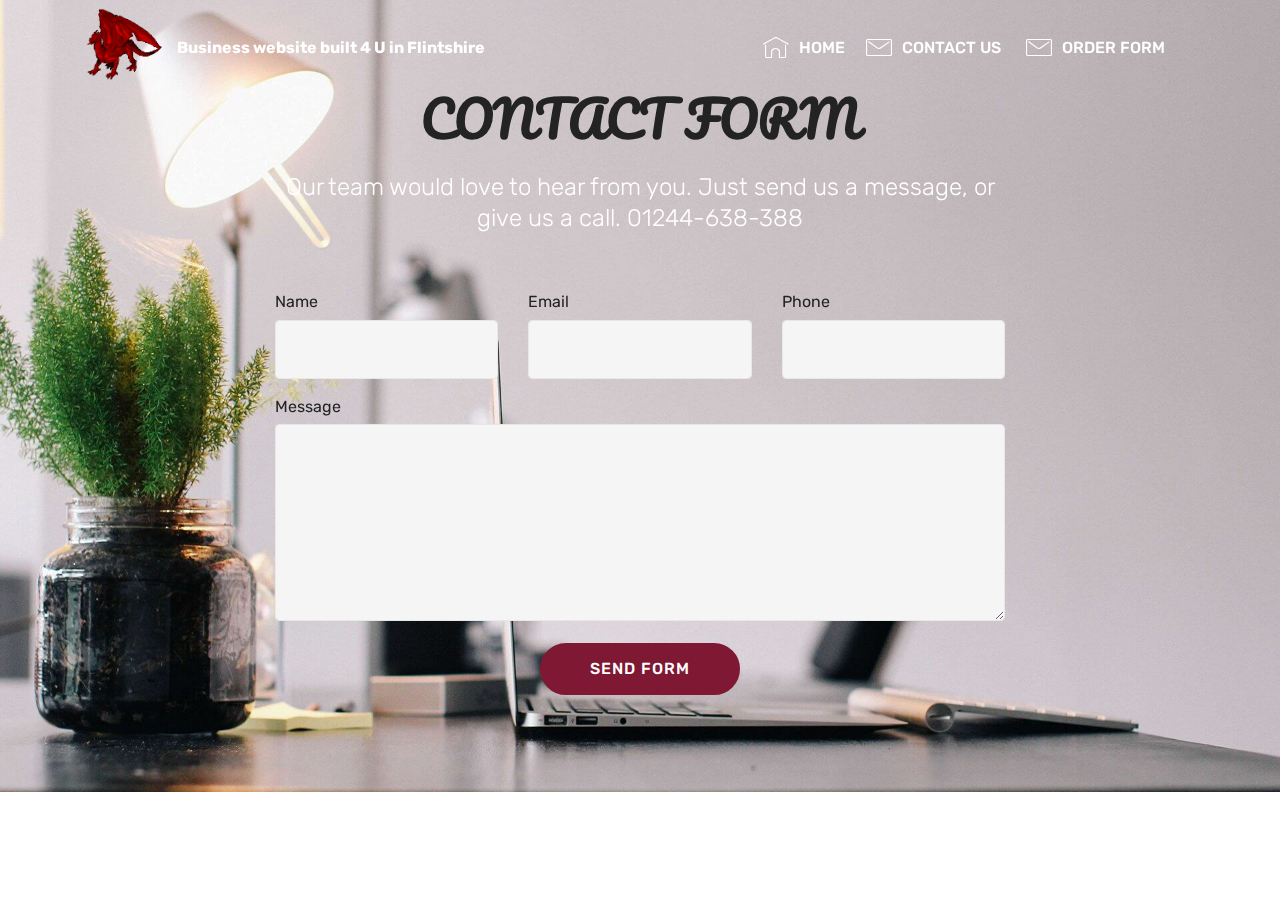
==== contact us.html @ 66f2d38a "create github pages" ====
<!DOCTYPE html>
<html >
<head>
  <!-- Site made with Mobirise Website Builder v4.6.6, https://mobirise.com -->
  <meta charset="UTF-8">
  <meta http-equiv="X-UA-Compatible" content="IE=edge">
  <meta name="generator" content="Mobirise v4.6.6, mobirise.com">
  <meta name="viewport" content="width=device-width, initial-scale=1, minimum-scale=1">
  <link rel="shortcut icon" href="assets/images/cid-4c3b7a514d474af0a6171daf333aed22fullstop.gif" type="image/x-icon">
  <meta name="description" content="CONTACT US">
  <title>CONTACT US</title>
  <link rel="stylesheet" href="assets/web/assets/mobirise-icons/mobirise-icons.css">
  <link rel="stylesheet" href="assets/tether/tether.min.css">
  <link rel="stylesheet" href="assets/soundcloud-plugin/style.css">
  <link rel="stylesheet" href="assets/bootstrap/css/bootstrap.min.css">
  <link rel="stylesheet" href="assets/bootstrap/css/bootstrap-grid.min.css">
  <link rel="stylesheet" href="assets/bootstrap/css/bootstrap-reboot.min.css">
  <link rel="stylesheet" href="assets/dropdown/css/style.css">
  <link rel="stylesheet" href="assets/animatecss/animate.min.css">
  <link rel="stylesheet" href="assets/theme/css/style.css">
  <link rel="stylesheet" href="assets/mobirise/css/mbr-additional.css" type="text/css">
  
  
  
</head>
<body>

<!-- Google Analytics -->
<!-- Go to www.addthis.com/dashboard to customize your tools --> <script type="text/javascript" src="//s7.addthis.com/js/300/addthis_widget.js#pubid=ra-53bc340716d58937"></script></script><script type="text/javascript">function add_chatinline(){var hccid=37501332;var nt=document.createElement("script");nt.async=true;nt.src="https://mylivechat.com/chatinline.aspx?hccid="+hccid;var ct=document.getElementsByTagName("script")[0];ct.parentNode.insertBefore(nt,ct);}
add_chatinline(); </script>
<!--Add the following script at the bottom of the web page (before </body></html>)-->
<script type="text/javascript">function add_chatwidget(){var hccid=37501332;var nt=document.createElement("script");nt.async=true;nt.src="https://www.mylivechat.com/chatwidget.aspx?hccid="+hccid;var ct=document.getElementsByTagName("script")[0];ct.parentNode.insertBefore(nt,ct);}
add_chatwidget();</script>
<!-- /Google Analytics -->


  <section class="menu cid-qJrD4aPLmv" once="menu" id="menu1-9">

    

    <nav class="navbar navbar-expand beta-menu navbar-dropdown align-items-center navbar-fixed-top navbar-toggleable-sm bg-color transparent">
        <button class="navbar-toggler navbar-toggler-right" type="button" data-toggle="collapse" data-target="#navbarSupportedContent" aria-controls="navbarSupportedContent" aria-expanded="false" aria-label="Toggle navigation">
            <div class="hamburger">
                <span></span>
                <span></span>
                <span></span>
                <span></span>
            </div>
        </button>
        <div class="menu-logo">
            <div class="navbar-brand">
                <span class="navbar-logo">
                    
                         <img src="assets/images/cid-4c3b7a514d474af0a6171daf333aed22fullstop.gif" alt="Mobirise" title="" style="height: 5rem;">
                    
                </span>
                <span class="navbar-caption-wrap"><a class="navbar-caption text-white display-4" href="https://arthur365.github.io/businesswebsites/">Business website built 4 U in Flintshire</a></span>
            </div>
        </div>
        <div class="collapse navbar-collapse" id="navbarSupportedContent">
            <ul class="navbar-nav nav-dropdown nav-right" data-app-modern-menu="true"><li class="nav-item">
                    <a class="nav-link link text-white display-4" href="https://arthur365.github.io/websitesbuilt4u/">
                        <span class="mbri-home mbr-iconfont mbr-iconfont-btn"></span>HOME</a>
                </li>
                <li class="nav-item">
                    <a class="nav-link link text-white display-4" href="https://arthur365.github.io/websitesbuilt4u/contact%20us.html"><span class="mbri-letter mbr-iconfont mbr-iconfont-btn"></span>
                        CONTACT US&nbsp;</a>
                </li><li class="nav-item"><a class="nav-link link text-white display-4" href="https://www.cognitoforms.com/SmallBusinessWebsite1/OrderNow" target="_blank"><span class="mbri-letter mbr-iconfont mbr-iconfont-btn"></span>ORDER FORM&nbsp;</a></li><li class="nav-item"><a class="nav-link link text-white display-4" href="https://arthur365.github.io/businesswebsites/page2.html"></a></li></ul>
            
        </div>
    </nav>
</section>

<section class="engine"><a href="https://mobirise.ws/i">how to build own website</a></section><section class="mbr-section form1 cid-qJrXUbL9s4 mbr-parallax-background" id="form1-a">

    

    
    <div class="container">
        <div class="row justify-content-center">
            <div class="title col-12 col-lg-8">
                <h2 class="mbr-section-title align-center pb-3 mbr-fonts-style display-2"><strong>
                    CONTACT FORM
                </strong></h2>
                <h3 class="mbr-section-subtitle align-center mbr-light pb-3 mbr-fonts-style display-5">Our team would love to hear from you. Just send us a message, or give us a call. 01244-638-388</h3>
            </div>
        </div>
    </div>
    <div class="container">
        <div class="row justify-content-center">
            <div class="media-container-column col-lg-8" data-form-type="formoid">
                    <div data-form-alert="" hidden="">from business websites built 4U Thanks for filling out the form!</div>
            
                    <form class="mbr-form" action="https://mobirise.com/" method="post" data-form-title="Mobirise Form"><input type="hidden" name="email" data-form-email="true" value="xfX+NUzS8JnGOlDuhs7Q0Ry7ZiGmjtQhPzU4ClOyc7hHEP9xWJaz60ZyrUfQoP72Lg7JFNa2Irg9vmxNIgoKna5TWRTg1fsIvH+w3iEYXHCeKpy3GlL/BPgMj7/3TWzm" data-form-field="Email">
                        <div class="row row-sm-offset">
                            <div class="col-md-4 multi-horizontal" data-for="name">
                                <div class="form-group">
                                    <label class="form-control-label mbr-fonts-style display-7" for="name-form1-a">Name</label>
                                    <input type="text" class="form-control" name="name" data-form-field="Name" required="" id="name-form1-a">
                                </div>
                            </div>
                            <div class="col-md-4 multi-horizontal" data-for="email">
                                <div class="form-group">
                                    <label class="form-control-label mbr-fonts-style display-7" for="email-form1-a">Email</label>
                                    <input type="email" class="form-control" name="email" data-form-field="Email" required="" id="email-form1-a">
                                </div>
                            </div>
                            <div class="col-md-4 multi-horizontal" data-for="phone">
                                <div class="form-group">
                                    <label class="form-control-label mbr-fonts-style display-7" for="phone-form1-a">Phone</label>
                                    <input type="tel" class="form-control" name="phone" data-form-field="Phone" id="phone-form1-a">
                                </div>
                            </div>
                        </div>
                        <div class="form-group" data-for="message">
                            <label class="form-control-label mbr-fonts-style display-7" for="message-form1-a">Message</label>
                            <textarea type="text" class="form-control" name="message" rows="7" data-form-field="Message" id="message-form1-a"></textarea>
                        </div>
            
                        <span class="input-group-btn">
                            <button href="" type="submit" class="btn btn-primary btn-form display-4">SEND FORM</button>
                        </span>
                    </form>
            </div>
        </div>
    </div>
</section>


  <script src="assets/web/assets/jquery/jquery.min.js"></script>
  <script src="assets/popper/popper.min.js"></script>
  <script src="assets/tether/tether.min.js"></script>
  <script src="assets/bootstrap/js/bootstrap.min.js"></script>
  <script src="assets/dropdown/js/script.min.js"></script>
  <script src="assets/parallax/jarallax.min.js"></script>
  <script src="assets/smoothscroll/smooth-scroll.js"></script>
  <script src="assets/viewportchecker/jquery.viewportchecker.js"></script>
  <script src="assets/touchswipe/jquery.touch-swipe.min.js"></script>
  <script src="assets/theme/js/script.js"></script>
  <script src="assets/formoid/formoid.min.js"></script>
  
  
 <div id="scrollToTop" class="scrollToTop mbr-arrow-up"><a style="text-align: center;"><i></i></a></div>
    <input name="animation" type="hidden">
  </body>
</html>
---- assets/web/assets/mobirise-icons/mobirise-icons.css ----
@font-face {
  font-family: 'MobiriseIcons';
  src:  url('mobirise-icons.eot?spat4u');
  src:  url('mobirise-icons.eot?spat4u#iefix') format('embedded-opentype'),
    url('mobirise-icons.ttf?spat4u') format('truetype'),
    url('mobirise-icons.woff?spat4u') format('woff'),
    url('mobirise-icons.svg?spat4u#MobiriseIcons') format('svg');
  font-weight: normal;
  font-style: normal;
}

[class^="mbri-"], [class*=" mbri-"] {
  /* use !important to prevent issues with browser extensions that change fonts */
  font-family: MobiriseIcons !important;
  speak: none;
  font-style: normal;
  font-weight: normal;
  font-variant: normal;
  text-transform: none;
  line-height: 1;

  /* Better Font Rendering =========== */
  -webkit-font-smoothing: antialiased;
  -moz-osx-font-smoothing: grayscale;
}

.mbri-add-submenu:before {
  content: "\e900";
}
.mbri-alert:before {
  content: "\e901";
}
.mbri-align-center:before {
  content: "\e902";
}
.mbri-align-justify:before {
  content: "\e903";
}
.mbri-align-left:before {
  content: "\e904";
}
.mbri-align-right:before {
  content: "\e905";
}
.mbri-android:before {
  content: "\e906";
}
.mbri-apple:before {
  content: "\e907";
}
.mbri-arrow-down:before {
  content: "\e908";
}
.mbri-arrow-next:before {
  content: "\e909";
}
.mbri-arrow-prev:before {
  content: "\e90a";
}
.mbri-arrow-up:before {
  content: "\e90b";
}
.mbri-bold:before {
  content: "\e90c";
}
.mbri-bookmark:before {
  content: "\e90d";
}
.mbri-bootstrap:before {
  content: "\e90e";
}
.mbri-briefcase:before {
  content: "\e90f";
}
.mbri-browse:before {
  content: "\e910";
}
.mbri-bulleted-list:before {
  content: "\e911";
}
.mbri-calendar:before {
  content: "\e912";
}
.mbri-camera:before {
  content: "\e913";
}
.mbri-cart-add:before {
  content: "\e914";
}
.mbri-cart-full:before {
  content: "\e915";
}
.mbri-cash:before {
  content: "\e916";
}
.mbri-change-style:before {
  content: "\e917";
}
.mbri-chat:before {
  content: "\e918";
}
.mbri-clock:before {
  content: "\e919";
}
.mbri-close:before {
  content: "\e91a";
}
.mbri-cloud:before {
  content: "\e91b";
}
.mbri-code:before {
  content: "\e91c";
}
.mbri-contact-form:before {
  content: "\e91d";
}
.mbri-credit-card:before {
  content: "\e91e";
}
.mbri-cursor-click:before {
  content: "\e91f";
}
.mbri-cust-feedback:before {
  content: "\e920";
}
.mbri-database:before {
  content: "\e921";
}
.mbri-delivery:before {
  content: "\e922";
}
.mbri-desktop:before {
  content: "\e923";
}
.mbri-devices:before {
  content: "\e924";
}
.mbri-down:before {
  content: "\e925";
}
.mbri-download:before {
  content: "\e989";
}
.mbri-drag-n-drop:before {
  content: "\e927";
}
.mbri-drag-n-drop2:before {
  content: "\e928";
}
.mbri-edit:before {
  content: "\e929";
}
.mbri-edit2:before {
  content: "\e92a";
}
.mbri-error:before {
  content: "\e92b";
}
.mbri-extension:before {
  content: "\e92c";
}
.mbri-features:before {
  content: "\e92d";
}
.mbri-file:before {
  content: "\e92e";
}
.mbri-flag:before {
  content: "\e92f";
}
.mbri-folder:before {
  content: "\e930";
}
.mbri-gift:before {
  content: "\e931";
}
.mbri-github:before {
  content: "\e932";
}
.mbri-globe:before {
  content: "\e933";
}
.mbri-globe-2:before {
  content: "\e934";
}
.mbri-growing-chart:before {
  content: "\e935";
}
.mbri-hearth:before {
  content: "\e936";
}
.mbri-help:before {
  content: "\e937";
}
.mbri-home:before {
  content: "\e938";
}
.mbri-hot-cup:before {
  content: "\e939";
}
.mbri-idea:before {
  content: "\e93a";
}
.mbri-image-gallery:before {
  content: "\e93b";
}
.mbri-image-slider:before {
  content: "\e93c";
}
.mbri-info:before {
  content: "\e93d";
}
.mbri-italic:before {
  content: "\e93e";
}
.mbri-key:before {
  content: "\e93f";
}
.mbri-laptop:before {
  content: "\e940";
}
.mbri-layers:before {
  content: "\e941";
}
.mbri-left-right:before {
  content: "\e942";
}
.mbri-left:before {
  content: "\e943";
}
.mbri-letter:before {
  content: "\e944";
}
.mbri-like:before {
  content: "\e945";
}
.mbri-link:before {
  content: "\e946";
}
.mbri-lock:before {
  content: "\e947";
}
.mbri-login:before {
  content: "\e948";
}
.mbri-logout:before {
  content: "\e949";
}
.mbri-magic-stick:before {
  content: "\e94a";
}
.mbri-map-pin:before {
  content: "\e94b";
}
.mbri-menu:before {
  content: "\e94c";
}
.mbri-mobile:before {
  content: "\e94d";
}
.mbri-mobile2:before {
  content: "\e94e";
}
.mbri-mobirise:before {
  content: "\e94f";
}
.mbri-more-horizontal:before {
  content: "\e950";
}
.mbri-more-vertical:before {
  content: "\e951";
}
.mbri-music:before {
  content: "\e952";
}
.mbri-new-file:before {
  content: "\e953";
}
.mbri-numbered-list:before {
  content: "\e954";
}
.mbri-opened-folder:before {
  content: "\e955";
}
.mbri-pages:before {
  content: "\e956";
}
.mbri-paper-plane:before {
  content: "\e957";
}
.mbri-paperclip:before {
  content: "\e958";
}
.mbri-photo:before {
  content: "\e959";
}
.mbri-photos:before {
  content: "\e95a";
}
.mbri-pin:before {
  content: "\e95b";
}
.mbri-play:before {
  content: "\e95c";
}
.mbri-plus:before {
  content: "\e95d";
}
.mbri-preview:before {
  content: "\e95e";
}
.mbri-print:before {
  content: "\e95f";
}
.mbri-protect:before {
  content: "\e960";
}
.mbri-question:before {
  content: "\e961";
}
.mbri-quote-left:before {
  content: "\e962";
}
.mbri-quote-right:before {
  content: "\e963";
}
.mbri-refresh:before {
  content: "\e964";
}
.mbri-responsive:before {
  content: "\e965";
}
.mbri-right:before {
  content: "\e966";
}
.mbri-rocket:before {
  content: "\e967";
}
.mbri-sad-face:before {
  content: "\e968";
}
.mbri-sale:before {
  content: "\e969";
}
.mbri-save:before {
  content: "\e96a";
}
.mbri-search:before {
  content: "\e96b";
}
.mbri-setting:before {
  content: "\e96c";
}
.mbri-setting2:before {
  content: "\e96d";
}
.mbri-setting3:before {
  content: "\e96e";
}
.mbri-share:before {
  content: "\e96f";
}
.mbri-shopping-bag:before {
  content: "\e970";
}
.mbri-shopping-basket:before {
  content: "\e971";
}
.mbri-shopping-cart:before {
  content: "\e972";
}
.mbri-sites:before {
  content: "\e973";
}
.mbri-smile-face:before {
  content: "\e974";
}
.mbri-speed:before {
  content: "\e975";
}
.mbri-star:before {
  content: "\e976";
}
.mbri-success:before {
  content: "\e977";
}
.mbri-sun:before {
  content: "\e978";
}
.mbri-sun2:before {
  content: "\e979";
}
.mbri-tablet:before {
  content: "\e97a";
}
.mbri-tablet-vertical:before {
  content: "\e97b";
}
.mbri-target:before {
  content: "\e97c";
}
.mbri-timer:before {
  content: "\e97d";
}
.mbri-to-ftp:before {
  content: "\e97e";
}
.mbri-to-local-drive:before {
  content: "\e97f";
}
.mbri-touch-swipe:before {
  content: "\e980";
}
.mbri-touch:before {
  content: "\e981";
}
.mbri-trash:before {
  content: "\e982";
}
.mbri-underline:before {
  content: "\e983";
}
.mbri-unlink:before {
  content: "\e984";
}
.mbri-unlock:before {
  content: "\e985";
}
.mbri-up-down:before {
  content: "\e986";
}
.mbri-up:before {
  content: "\e987";
}
.mbri-update:before {
  content: "\e988";
}
.mbri-upload:before {
 content: "\e926"; 
}
.mbri-user:before {
  content: "\e98a";
}
.mbri-user2:before {
  content: "\e98b";
}
.mbri-users:before {
  content: "\e98c";
}
.mbri-video:before {
  content: "\e98d";
}
.mbri-video-play:before {
  content: "\e98e";
}
.mbri-watch:before {
  content: "\e98f";
}
.mbri-website-theme:before {
  content: "\e990";
}
.mbri-wifi:before {
  content: "\e991";
}
.mbri-windows:before {
  content: "\e992";
}
.mbri-zoom-out:before {
  content: "\e993";
}
.mbri-redo:before {
  content: "\e994";
}
.mbri-undo:before {
  content: "\e995";
}
---- assets/soundcloud-plugin/style.css ----
.addons-container {
  position: relative;
  margin-left: auto;
  margin-right: auto;
  padding-right: 15px;
  padding-left: 15px; }
  @media (min-width: 576px) {
    .addons-container {
      padding-right: 15px;
      padding-left: 15px; } }
  @media (min-width: 768px) {
    .addons-container {
      padding-right: 15px;
      padding-left: 15px; } }
  @media (min-width: 992px) {
    .addons-container {
      padding-right: 15px;
      padding-left: 15px; } }
  @media (min-width: 1200px) {
    .addons-container {
      padding-right: 15px;
      padding-left: 15px; } }
  @media (min-width: 576px) {
    .addons-container {
      width: 540px;
      max-width: 100%; } }
  @media (min-width: 768px) {
    .addons-container {
      width: 720px;
      max-width: 100%; } }
  @media (min-width: 992px) {
    .addons-container {
      width: 960px;
      max-width: 100%; } }
  @media (min-width: 1200px) {
    .addons-container {
      width: 1140px;
      max-width: 100%; } }

.addons-container-inner{
    position: relative;
    width: 100%;
    min-height: 1px;
    padding-right: 15px;
    padding-left: 15px;
}
@media (min-width: 567px) {
    .addons-container-inner{
        -ms-flex: 0 0 66.666667%;
        flex: 0 0 66.666667%;
        max-width: 66.666667%;
    }
}
.addons-row{
    display: flex;
    justify-content:center;
}
---- assets/dropdown/css/style.css ----
.navbar-dropdown {
  left: 0;
  padding: 0;
  position: absolute;
  right: 0;
  top: 0;
  transition: all 0.45s ease;
  z-index: 1030;
  background: #282828; }
  .navbar-dropdown .navbar-logo {
    margin-right: 0.8rem;
    transition: margin 0.3s ease-in-out;
    vertical-align: middle; }
    .navbar-dropdown .navbar-logo img {
      height: 3.125rem;
      transition: all 0.3s ease-in-out; }
    .navbar-dropdown .navbar-logo.mbr-iconfont {
      font-size: 3.125rem;
      line-height: 3.125rem; }
  .navbar-dropdown .navbar-caption {
    font-weight: 700;
    white-space: normal;
    vertical-align: -4px;
    line-height: 3.125rem !important; }
    .navbar-dropdown .navbar-caption, .navbar-dropdown .navbar-caption:hover {
      color: inherit;
      text-decoration: none; }
  .navbar-dropdown .mbr-iconfont + .navbar-caption {
    vertical-align: -1px; }
  .navbar-dropdown.navbar-fixed-top {
    position: fixed; }
  .navbar-dropdown .navbar-brand span {
    vertical-align: -4px; }
  .navbar-dropdown.bg-color.transparent {
    background: none; }
  .navbar-dropdown.navbar-short .navbar-brand {
    padding: 0.625rem 0; }
    .navbar-dropdown.navbar-short .navbar-brand span {
      vertical-align: -1px; }
  .navbar-dropdown.navbar-short .navbar-caption {
    line-height: 2.375rem !important;
    vertical-align: -2px; }
  .navbar-dropdown.navbar-short .navbar-logo {
    margin-right: 0.5rem; }
    .navbar-dropdown.navbar-short .navbar-logo img {
      height: 2.375rem; }
    .navbar-dropdown.navbar-short .navbar-logo.mbr-iconfont {
      font-size: 2.375rem;
      line-height: 2.375rem; }
  .navbar-dropdown.navbar-short .mbr-table-cell {
    height: 3.625rem; }
  .navbar-dropdown .navbar-close {
    left: 0.6875rem;
    position: fixed;
    top: 0.75rem;
    z-index: 1000; }
  .navbar-dropdown .hamburger-icon {
    content: "";
    display: inline-block;
    vertical-align: middle;
    width: 16px;
    -webkit-box-shadow: 0 -6px 0 1px #282828,0 0 0 1px #282828,0 6px 0 1px #282828;
    -moz-box-shadow: 0 -6px 0 1px #282828,0 0 0 1px #282828,0 6px 0 1px #282828;
    box-shadow: 0 -6px 0 1px #282828,0 0 0 1px #282828,0 6px 0 1px #282828; }

.dropdown-menu .dropdown-toggle[data-toggle="dropdown-submenu"]::after {
  border-bottom: 0.35em solid transparent;
  border-left: 0.35em solid;
  border-right: 0;
  border-top: 0.35em solid transparent;
  margin-left: 0.3rem; }

.dropdown-menu .dropdown-item:focus {
  outline: 0; }

.nav-dropdown {
  font-size: 0.75rem;
  font-weight: 500;
  height: auto !important; }
  .nav-dropdown .nav-btn {
    padding-left: 1rem; }
  .nav-dropdown .link {
    margin: .667em 1.667em;
    font-weight: 500;
    padding: 0;
    transition: color .2s ease-in-out; }
    .nav-dropdown .link.dropdown-toggle {
      margin-right: 2.583em; }
      .nav-dropdown .link.dropdown-toggle::after {
        margin-left: .25rem;
        border-top: 0.35em solid;
        border-right: 0.35em solid transparent;
        border-left: 0.35em solid transparent;
        border-bottom: 0; }
      .nav-dropdown .link.dropdown-toggle[aria-expanded="true"] {
        margin: 0;
        padding: 0.667em 3.263em  0.667em 1.667em; }
  .nav-dropdown .link::after,
  .nav-dropdown .dropdown-item::after {
    color: inherit; }
  .nav-dropdown .btn {
    font-size: 0.75rem;
    font-weight: 700;
    letter-spacing: 0;
    margin-bottom: 0;
    padding-left: 1.25rem;
    padding-right: 1.25rem; }
  .nav-dropdown .dropdown-menu {
    border-radius: 0;
    border: 0;
    left: 0;
    margin: 0;
    padding-bottom: 1.25rem;
    padding-top: 1.25rem;
    position: relative; }
  .nav-dropdown .dropdown-submenu {
    margin-left: 0.125rem;
    top: 0; }
  .nav-dropdown .dropdown-item {
    font-weight: 500;
    line-height: 2;
    padding: 0.3846em 4.615em 0.3846em 1.5385em;
    position: relative;
    transition: color .2s ease-in-out, background-color .2s ease-in-out; }
    .nav-dropdown .dropdown-item::after {
      margin-top: -0.3077em;
      position: absolute;
      right: 1.1538em;
      top: 50%; }
    .nav-dropdown .dropdown-item:focus, .nav-dropdown .dropdown-item:hover {
      background: none; }

@media (max-width: 767px) {
  .nav-dropdown.navbar-toggleable-sm {
    bottom: 0;
    display: none;
    left: 0;
    overflow-x: hidden;
    position: fixed;
    top: 0;
    transform: translateX(-100%);
    -ms-transform: translateX(-100%);
    -webkit-transform: translateX(-100%);
    width: 18.75rem;
    z-index: 999; } }
.nav-dropdown.navbar-toggleable-xl {
  bottom: 0;
  display: none;
  left: 0;
  overflow-x: hidden;
  position: fixed;
  top: 0;
  transform: translateX(-100%);
  -ms-transform: translateX(-100%);
  -webkit-transform: translateX(-100%);
  width: 18.75rem;
  z-index: 999; }

.nav-dropdown-sm {
  display: block !important;
  overflow-x: hidden;
  overflow: auto;
  padding-top: 3.875rem; }
  .nav-dropdown-sm::after {
    content: "";
    display: block;
    height: 3rem;
    width: 100%; }
  .nav-dropdown-sm.collapse.in ~ .navbar-close {
    display: block !important; }
  .nav-dropdown-sm.collapsing, .nav-dropdown-sm.collapse.in {
    transform: translateX(0);
    -ms-transform: translateX(0);
    -webkit-transform: translateX(0);
    transition: all 0.25s ease-out;
    -webkit-transition: all 0.25s ease-out;
    background: #282828; }
  .nav-dropdown-sm.collapsing[aria-expanded="false"] {
    transform: translateX(-100%);
    -ms-transform: translateX(-100%);
    -webkit-transform: translateX(-100%); }
  .nav-dropdown-sm .nav-item {
    display: block;
    margin-left: 0 !important;
    padding-left: 0; }
  .nav-dropdown-sm .link,
  .nav-dropdown-sm .dropdown-item {
    border-top: 1px dotted rgba(255, 255, 255, 0.1);
    font-size: 0.8125rem;
    line-height: 1.6;
    margin: 0 !important;
    padding: 0.875rem 2.4rem 0.875rem 1.5625rem !important;
    position: relative;
    white-space: normal; }
    .nav-dropdown-sm .link:focus, .nav-dropdown-sm .link:hover,
    .nav-dropdown-sm .dropdown-item:focus,
    .nav-dropdown-sm .dropdown-item:hover {
      background: rgba(0, 0, 0, 0.2) !important;
      color: #c0a375; }
  .nav-dropdown-sm .nav-btn {
    position: relative;
    padding: 1.5625rem 1.5625rem 0 1.5625rem; }
    .nav-dropdown-sm .nav-btn::before {
      border-top: 1px dotted rgba(255, 255, 255, 0.1);
      content: "";
      left: 0;
      position: absolute;
      top: 0;
      width: 100%; }
    .nav-dropdown-sm .nav-btn + .nav-btn {
      padding-top: 0.625rem; }
      .nav-dropdown-sm .nav-btn + .nav-btn::before {
        display: none; }
  .nav-dropdown-sm .btn {
    padding: 0.625rem 0; }
  .nav-dropdown-sm .dropdown-toggle[data-toggle="dropdown-submenu"]::after {
    margin-left: .25rem;
    border-top: 0.35em solid;
    border-right: 0.35em solid transparent;
    border-left: 0.35em solid transparent;
    border-bottom: 0; }
  .nav-dropdown-sm .dropdown-toggle[data-toggle="dropdown-submenu"][aria-expanded="true"]::after {
    border-top: 0;
    border-right: 0.35em solid transparent;
    border-left: 0.35em solid transparent;
    border-bottom: 0.35em solid; }
  .nav-dropdown-sm .dropdown-menu {
    margin: 0;
    padding: 0;
    position: relative;
    top: 0;
    left: 0;
    width: 100%;
    border: 0;
    float: none;
    border-radius: 0;
    background: none; }
  .nav-dropdown-sm .dropdown-submenu {
    left: 100%;
    margin-left: 0.125rem;
    margin-top: -1.25rem;
    top: 0; }

.navbar-toggleable-sm .nav-dropdown .dropdown-menu {
  position: absolute; }

.navbar-toggleable-sm .nav-dropdown .dropdown-submenu {
  left: 100%;
  margin-left: 0.125rem;
  margin-top: -1.25rem;
  top: 0; }

.navbar-toggleable-sm.opened .nav-dropdown .dropdown-menu {
  position: relative; }

.navbar-toggleable-sm.opened .nav-dropdown .dropdown-submenu {
  left: 0;
  margin-left: 00rem;
  margin-top: 0rem;
  top: 0; }

.is-builder .nav-dropdown.collapsing {
  transition: none !important; }

/*# sourceMappingURL=style.css.map */
---- assets/theme/css/style.css ----
/*!
 * Mobirise v4 theme (https://mobirise.com/)
 * Copyright 2017 Mobirise
 */
section {
  background-color: #eeeeee; }

section,
.container,
.container-fluid {
  position: relative;
  word-wrap: break-word; }

a.mbr-iconfont:hover {
  text-decoration: none; }

.article .lead p, .article .lead ul, .article .lead ol, .article .lead pre, .article .lead blockquote {
  margin-bottom: 0; }

a {
  font-style: normal;
  font-weight: 400;
  cursor: pointer; }
  a, a:hover {
    text-decoration: none; }

figure {
  margin-bottom: 0; }

body {
  color: #232323; }

h1, h2, h3, h4, h5, h6,
.h1, .h2, .h3, .h4, .h5, .h6,
.display-1, .display-2, .display-3, .display-4 {
  line-height: 1;
  word-break: break-word;
  word-wrap: break-word; }

b, strong {
  font-weight: bold; }

blockquote {
  padding: 10px 0 10px 20px;
  position: relative;
  border-left: 2px solid;
  border-color: #ff3366; }

input:-webkit-autofill, input:-webkit-autofill:hover, input:-webkit-autofill:focus, input:-webkit-autofill:active {
  transition-delay: 9999s;
  transition-property: background-color, color; }

textarea[type="hidden"] {
  display: none; }

body {
  position: relative; }

section {
  background-position: 50% 50%;
  background-repeat: no-repeat;
  background-size: cover; }
  section .mbr-background-video,
  section .mbr-background-video-preview {
    position: absolute;
    bottom: 0;
    left: 0;
    right: 0;
    top: 0; }

.hidden {
  visibility: hidden; }

.mbr-z-index20 {
  z-index: 20; }

/*! Base colors */
.mbr-white {
  color: #ffffff; }

.mbr-black {
  color: #000000; }

.mbr-bg-white {
  background-color: #ffffff; }

.mbr-bg-black {
  background-color: #000000; }

/*! Text-aligns */
.align-left {
  text-align: left; }

.align-center {
  text-align: center; }

.align-right {
  text-align: right; }

@media (max-width: 767px) {
  .align-left, .align-center, .align-right, .mbr-section-btn, .mbr-section-title {
    text-align: center; } }
/*! Font-weight  */
.mbr-light {
  font-weight: 300; }

.mbr-regular {
  font-weight: 400; }

.mbr-semibold {
  font-weight: 500; }

.mbr-bold {
  font-weight: 700; }

/*! Media  */
.media-size-item {
  -webkit-flex: 1 1 auto;
  -moz-flex: 1 1 auto;
  -ms-flex: 1 1 auto;
  -o-flex: 1 1 auto;
  flex: 1 1 auto; }

.media-content {
  -webkit-flex-basis: 100%;
  flex-basis: 100%; }

.media-container-row {
  display: -ms-flexbox;
  display: -webkit-flex;
  display: flex;
  -webkit-flex-direction: row;
  -ms-flex-direction: row;
  flex-direction: row;
  -webkit-flex-wrap: wrap;
  -ms-flex-wrap: wrap;
  flex-wrap: wrap;
  -webkit-justify-content: center;
  -ms-flex-pack: center;
  justify-content: center;
  -webkit-align-content: center;
  -ms-flex-line-pack: center;
  align-content: center;
  -webkit-align-items: start;
  -ms-flex-align: start;
  align-items: start; }
  .media-container-row .media-size-item {
    width: 400px; }

.media-container-column {
  display: -ms-flexbox;
  display: -webkit-flex;
  display: flex;
  -webkit-flex-direction: column;
  -ms-flex-direction: column;
  flex-direction: column;
  -webkit-flex-wrap: wrap;
  -ms-flex-wrap: wrap;
  flex-wrap: wrap;
  -webkit-justify-content: center;
  -ms-flex-pack: center;
  justify-content: center;
  -webkit-align-content: center;
  -ms-flex-line-pack: center;
  align-content: center;
  -webkit-align-items: stretch;
  -ms-flex-align: stretch;
  align-items: stretch; }
  .media-container-column > * {
    width: 100%; }

@media (min-width: 992px) {
  .media-container-row {
    -webkit-flex-wrap: nowrap;
    -ms-flex-wrap: nowrap;
    flex-wrap: nowrap; } }
figure {
  overflow: hidden; }

figure[mbr-media-size] {
  transition: width 0.1s; }

.mbr-figure img, .mbr-figure iframe {
  display: block;
  width: 100%; }

.card {
  background-color: transparent;
  border: none; }

.card-img {
  text-align: center;
  flex-shrink: 0; }

.media {
  max-width: 100%;
  margin: 0 auto; }

.mbr-figure {
  -ms-flex-item-align: center;
  -ms-grid-row-align: center;
  -webkit-align-self: center;
  align-self: center; }

.media-container > div {
  max-width: 100%; }

.mbr-figure img, .card-img img {
  width: 100%; }

@media (max-width: 991px) {
  .media-size-item {
    width: auto !important; }

  .media {
    width: auto; }

  .mbr-figure {
    width: 100% !important; } }
/*! Buttons */
.mbr-section-btn {
  margin-left: -.25rem;
  margin-right: -.25rem;
  font-size: 0; }

nav .mbr-section-btn {
  margin-left: 0rem;
  margin-right: 0rem; }

/*! Btn icon margin */
.btn .mbr-iconfont, .btn.btn-sm .mbr-iconfont {
  cursor: pointer;
  margin-right: 0.5rem; }

.btn.btn-md .mbr-iconfont, .btn.btn-md .mbr-iconfont {
  margin-right: 0.8rem; }

.mbr-regular {
  font-weight: 400; }

.mbr-semibold {
  font-weight: 500; }

.mbr-bold {
  font-weight: 700; }

[type="submit"] {
  -webkit-appearance: none; }

/*! Full-screen */
.mbr-fullscreen .mbr-overlay {
  min-height: 100vh; }

.mbr-fullscreen {
  display: flex;
  display: -webkit-flex;
  display: -moz-flex;
  display: -ms-flex;
  display: -o-flex;
  align-items: center;
  -webkit-align-items: center;
  min-height: 100vh;
  padding-top: 3rem;
  padding-bottom: 3rem; }

/*! Map */
.map {
  height: 25rem;
  position: relative; }
  .map iframe {
    width: 100%;
    height: 100%; }

/* Form */
.form-asterisk {
  font-family: initial;
  position: absolute;
  top: -2px;
  font-weight: normal; }

/*! Scroll to top arrow */
.mbr-arrow-up {
  bottom: 25px;
  right: 90px;
  position: fixed;
  text-align: right;
  z-index: 5000;
  color: #ffffff;
  font-size: 32px;
  transform: rotate(180deg);
  -webkit-transform: rotate(180deg); }

.mbr-arrow-up a {
  background: rgba(0, 0, 0, 0.2);
  border-radius: 3px;
  color: #fff;
  display: inline-block;
  height: 60px;
  width: 60px;
  outline-style: none !important;
  position: relative;
  text-decoration: none;
  transition: all .3s ease-in-out;
  cursor: pointer;
  text-align: center; }
  .mbr-arrow-up a:hover {
    background-color: rgba(0, 0, 0, 0.4); }
  .mbr-arrow-up a i {
    line-height: 60px; }

.mbr-arrow-up-icon {
  display: block;
  color: #fff; }

.mbr-arrow-up-icon::before {
  content: "\203a";
  display: inline-block;
  font-family: serif;
  font-size: 32px;
  line-height: 1;
  font-style: normal;
  position: relative;
  top: 6px;
  left: -4px;
  -webkit-transform: rotate(-90deg);
  transform: rotate(-90deg); }

/*! Arrow Down */
.mbr-arrow {
  position: absolute;
  bottom: 45px;
  left: 50%;
  width: 60px;
  height: 60px;
  cursor: pointer;
  background-color: rgba(80, 80, 80, 0.5);
  border-radius: 50%;
  -webkit-transform: translateX(-50%);
  transform: translateX(-50%); }
  .mbr-arrow > a {
    display: inline-block;
    text-decoration: none;
    outline-style: none;
    -webkit-animation: arrowdown 1.7s ease-in-out infinite;
    animation: arrowdown 1.7s ease-in-out infinite; }
    .mbr-arrow > a > i {
      position: absolute;
      top: -2px;
      left: 15px;
      font-size: 2rem; }

@keyframes arrowdown {
  0% {
    transform: translateY(0px);
    -webkit-transform: translateY(0px); }
  50% {
    transform: translateY(-5px);
    -webkit-transform: translateY(-5px); }
  100% {
    transform: translateY(0px);
    -webkit-transform: translateY(0px); } }
@-webkit-keyframes arrowdown {
  0% {
    transform: translateY(0px);
    -webkit-transform: translateY(0px); }
  50% {
    transform: translateY(-5px);
    -webkit-transform: translateY(-5px); }
  100% {
    transform: translateY(0px);
    -webkit-transform: translateY(0px); } }
@media (max-width: 500px) {
  .mbr-arrow-up {
    left: 50%;
    right: auto;
    transform: translateX(-50%) rotate(180deg);
    -webkit-transform: translateX(-50%) rotate(180deg); } }
/*Gradients animation*/
@keyframes gradient-animation {
  from {
    background-position: 0% 100%;
    animation-timing-function: ease-in-out; }
  to {
    background-position: 100% 0%;
    animation-timing-function: ease-in-out; } }
@-webkit-keyframes gradient-animation {
  from {
    background-position: 0% 100%;
    animation-timing-function: ease-in-out; }
  to {
    background-position: 100% 0%;
    animation-timing-function: ease-in-out; } }
.bg-gradient {
  background-size: 200% 200%;
  animation: gradient-animation 5s infinite alternate;
  -webkit-animation: gradient-animation 5s infinite alternate; }

.menu .navbar-brand {
  display: -webkit-flex; }
  .menu .navbar-brand span {
    display: flex;
    display: -webkit-flex; }
  .menu .navbar-brand .navbar-caption-wrap {
    display: -webkit-flex; }
  .menu .navbar-brand .navbar-logo img {
    display: -webkit-flex; }
@media (min-width: 768px) and (max-width: 991px) {
  .menu .navbar-toggleable-sm .navbar-nav {
    display: -webkit-box;
    display: -webkit-flex;
    display: -ms-flexbox; } }
@media (min-width: 992px) {
  .menu .navbar-nav.nav-dropdown {
    display: -webkit-flex; }
  .menu .navbar-toggleable-sm .navbar-collapse {
    display: -webkit-flex !important; } }

/*# sourceMappingURL=style.css.map */
.engine {
	position: absolute;
	text-indent: -2400px;
	text-align: center;
	padding: 0;
	top: 0;
	left: -2400px;
}
---- assets/mobirise/css/mbr-additional.css ----
@import url(https://fonts.googleapis.com/css?family=Rubik:300,300i,400,400i,500,500i,700,700i,900,900i);
@import url(https://fonts.googleapis.com/css?family=Pacifico:400);





body {
  font-style: normal;
  line-height: 1.5;
}
.mbr-section-title {
  font-style: normal;
  line-height: 1.2;
}
.mbr-section-subtitle {
  line-height: 1.3;
}
.mbr-text {
  font-style: normal;
  line-height: 1.6;
}
.display-1 {
  font-family: 'Rubik', sans-serif;
  font-size: 4.25rem;
}
.display-1 > .mbr-iconfont {
  font-size: 6.8rem;
}
.display-2 {
  font-family: 'Pacifico', handwriting;
  font-size: 3rem;
}
.display-2 > .mbr-iconfont {
  font-size: 4.8rem;
}
.display-4 {
  font-family: 'Rubik', sans-serif;
  font-size: 1rem;
}
.display-4 > .mbr-iconfont {
  font-size: 1.6rem;
}
.display-5 {
  font-family: 'Rubik', sans-serif;
  font-size: 1.5rem;
}
.display-5 > .mbr-iconfont {
  font-size: 2.4rem;
}
.display-7 {
  font-family: 'Rubik', sans-serif;
  font-size: 1rem;
}
.display-7 > .mbr-iconfont {
  font-size: 1.6rem;
}
/* ---- Fluid typography for mobile devices ---- */
/* 1.4 - font scale ratio ( bootstrap == 1.42857 ) */
/* 100vw - current viewport width */
/* (48 - 20)  48 == 48rem == 768px, 20 == 20rem == 320px(minimal supported viewport) */
/* 0.65 - min scale variable, may vary */
@media (max-width: 768px) {
  .display-1 {
    font-size: 3.4rem;
    font-size: calc( 2.1374999999999997rem + (4.25 - 2.1374999999999997) * ((100vw - 20rem) / (48 - 20)));
    line-height: calc( 1.4 * (2.1374999999999997rem + (4.25 - 2.1374999999999997) * ((100vw - 20rem) / (48 - 20))));
  }
  .display-2 {
    font-size: 2.4rem;
    font-size: calc( 1.7rem + (3 - 1.7) * ((100vw - 20rem) / (48 - 20)));
    line-height: calc( 1.4 * (1.7rem + (3 - 1.7) * ((100vw - 20rem) / (48 - 20))));
  }
  .display-4 {
    font-size: 0.8rem;
    font-size: calc( 1rem + (1 - 1) * ((100vw - 20rem) / (48 - 20)));
    line-height: calc( 1.4 * (1rem + (1 - 1) * ((100vw - 20rem) / (48 - 20))));
  }
  .display-5 {
    font-size: 1.2rem;
    font-size: calc( 1.175rem + (1.5 - 1.175) * ((100vw - 20rem) / (48 - 20)));
    line-height: calc( 1.4 * (1.175rem + (1.5 - 1.175) * ((100vw - 20rem) / (48 - 20))));
  }
}
/* Buttons */
.btn {
  font-weight: 500;
  border-width: 2px;
  font-style: normal;
  letter-spacing: 1px;
  margin: .4rem .8rem;
  white-space: normal;
  -webkit-transition: all 0.3s ease-in-out;
  -moz-transition: all 0.3s ease-in-out;
  transition: all 0.3s ease-in-out;
  padding: 1rem 3rem;
  border-radius: 3px;
  display: inline-flex;
  align-items: center;
  justify-content: center;
  word-break: break-word;
}
.btn-sm {
  font-weight: 500;
  letter-spacing: 1px;
  -webkit-transition: all 0.3s ease-in-out;
  -moz-transition: all 0.3s ease-in-out;
  transition: all 0.3s ease-in-out;
  padding: 0.6rem 1.5rem;
  border-radius: 3px;
}
.btn-md {
  font-weight: 500;
  letter-spacing: 1px;
  margin: .4rem .8rem !important;
  -webkit-transition: all 0.3s ease-in-out;
  -moz-transition: all 0.3s ease-in-out;
  transition: all 0.3s ease-in-out;
  padding: 1rem 3rem;
  border-radius: 3px;
}
.btn-lg {
  font-weight: 500;
  letter-spacing: 1px;
  margin: .4rem .8rem !important;
  -webkit-transition: all 0.3s ease-in-out;
  -moz-transition: all 0.3s ease-in-out;
  transition: all 0.3s ease-in-out;
  padding: 1.2rem 3.2rem;
  border-radius: 3px;
}
.bg-primary {
  background-color: #7f1933 !important;
}
.bg-success {
  background-color: #f7ed4a !important;
}
.bg-info {
  background-color: #82786e !important;
}
.bg-warning {
  background-color: #879a9f !important;
}
.bg-danger {
  background-color: #b1a374 !important;
}
.btn-primary,
.btn-primary:active {
  background-color: #7f1933 !important;
  border-color: #7f1933 !important;
  color: #ffffff !important;
}
.btn-primary:hover,
.btn-primary:focus,
.btn-primary.focus,
.btn-primary.active {
  color: #ffffff !important;
  background-color: #3f0c19 !important;
  border-color: #3f0c19 !important;
}
.btn-primary.disabled,
.btn-primary:disabled {
  color: #ffffff !important;
  background-color: #3f0c19 !important;
  border-color: #3f0c19 !important;
}
.btn-secondary,
.btn-secondary:active {
  background-color: #ff3366 !important;
  border-color: #ff3366 !important;
  color: #ffffff !important;
}
.btn-secondary:hover,
.btn-secondary:focus,
.btn-secondary.focus,
.btn-secondary.active {
  color: #ffffff !important;
  background-color: #e50039 !important;
  border-color: #e50039 !important;
}
.btn-secondary.disabled,
.btn-secondary:disabled {
  color: #ffffff !important;
  background-color: #e50039 !important;
  border-color: #e50039 !important;
}
.btn-info,
.btn-info:active {
  background-color: #82786e !important;
  border-color: #82786e !important;
  color: #ffffff !important;
}
.btn-info:hover,
.btn-info:focus,
.btn-info.focus,
.btn-info.active {
  color: #ffffff !important;
  background-color: #59524b !important;
  border-color: #59524b !important;
}
.btn-info.disabled,
.btn-info:disabled {
  color: #ffffff !important;
  background-color: #59524b !important;
  border-color: #59524b !important;
}
.btn-success,
.btn-success:active {
  background-color: #f7ed4a !important;
  border-color: #f7ed4a !important;
  color: #3f3c03 !important;
}
.btn-success:hover,
.btn-success:focus,
.btn-success.focus,
.btn-success.active {
  color: #3f3c03 !important;
  background-color: #eadd0a !important;
  border-color: #eadd0a !important;
}
.btn-success.disabled,
.btn-success:disabled {
  color: #3f3c03 !important;
  background-color: #eadd0a !important;
  border-color: #eadd0a !important;
}
.btn-warning,
.btn-warning:active {
  background-color: #879a9f !important;
  border-color: #879a9f !important;
  color: #ffffff !important;
}
.btn-warning:hover,
.btn-warning:focus,
.btn-warning.focus,
.btn-warning.active {
  color: #ffffff !important;
  background-color: #617479 !important;
  border-color: #617479 !important;
}
.btn-warning.disabled,
.btn-warning:disabled {
  color: #ffffff !important;
  background-color: #617479 !important;
  border-color: #617479 !important;
}
.btn-danger,
.btn-danger:active {
  background-color: #b1a374 !important;
  border-color: #b1a374 !important;
  color: #ffffff !important;
}
.btn-danger:hover,
.btn-danger:focus,
.btn-danger.focus,
.btn-danger.active {
  color: #ffffff !important;
  background-color: #8b7d4e !important;
  border-color: #8b7d4e !important;
}
.btn-danger.disabled,
.btn-danger:disabled {
  color: #ffffff !important;
  background-color: #8b7d4e !important;
  border-color: #8b7d4e !important;
}
.btn-white {
  color: #333333 !important;
}
.btn-white,
.btn-white:active {
  background-color: #ffffff !important;
  border-color: #ffffff !important;
  color: #808080 !important;
}
.btn-white:hover,
.btn-white:focus,
.btn-white.focus,
.btn-white.active {
  color: #808080 !important;
  background-color: #d9d9d9 !important;
  border-color: #d9d9d9 !important;
}
.btn-white.disabled,
.btn-white:disabled {
  color: #808080 !important;
  background-color: #d9d9d9 !important;
  border-color: #d9d9d9 !important;
}
.btn-black,
.btn-black:active {
  background-color: #333333 !important;
  border-color: #333333 !important;
  color: #ffffff !important;
}
.btn-black:hover,
.btn-black:focus,
.btn-black.focus,
.btn-black.active {
  color: #ffffff !important;
  background-color: #0d0d0d !important;
  border-color: #0d0d0d !important;
}
.btn-black.disabled,
.btn-black:disabled {
  color: #ffffff !important;
  background-color: #0d0d0d !important;
  border-color: #0d0d0d !important;
}
.btn-primary-outline,
.btn-primary-outline:active {
  background: none;
  border-color: #2a0811;
  color: #2a0811;
}
.btn-primary-outline:hover,
.btn-primary-outline:focus,
.btn-primary-outline.focus,
.btn-primary-outline.active {
  color: #ffffff;
  background-color: #7f1933;
  border-color: #7f1933;
}
.btn-primary-outline.disabled,
.btn-primary-outline:disabled {
  color: #ffffff !important;
  background-color: #7f1933 !important;
  border-color: #7f1933 !important;
}
.btn-secondary-outline,
.btn-secondary-outline:active {
  background: none;
  border-color: #cc0033;
  color: #cc0033;
}
.btn-secondary-outline:hover,
.btn-secondary-outline:focus,
.btn-secondary-outline.focus,
.btn-secondary-outline.active {
  color: #ffffff;
  background-color: #ff3366;
  border-color: #ff3366;
}
.btn-secondary-outline.disabled,
.btn-secondary-outline:disabled {
  color: #ffffff !important;
  background-color: #ff3366 !important;
  border-color: #ff3366 !important;
}
.btn-info-outline,
.btn-info-outline:active {
  background: none;
  border-color: #4b453f;
  color: #4b453f;
}
.btn-info-outline:hover,
.btn-info-outline:focus,
.btn-info-outline.focus,
.btn-info-outline.active {
  color: #ffffff;
  background-color: #82786e;
  border-color: #82786e;
}
.btn-info-outline.disabled,
.btn-info-outline:disabled {
  color: #ffffff !important;
  background-color: #82786e !important;
  border-color: #82786e !important;
}
.btn-success-outline,
.btn-success-outline:active {
  background: none;
  border-color: #d2c609;
  color: #d2c609;
}
.btn-success-outline:hover,
.btn-success-outline:focus,
.btn-success-outline.focus,
.btn-success-outline.active {
  color: #3f3c03;
  background-color: #f7ed4a;
  border-color: #f7ed4a;
}
.btn-success-outline.disabled,
.btn-success-outline:disabled {
  color: #3f3c03 !important;
  background-color: #f7ed4a !important;
  border-color: #f7ed4a !important;
}
.btn-warning-outline,
.btn-warning-outline:active {
  background: none;
  border-color: #55666b;
  color: #55666b;
}
.btn-warning-outline:hover,
.btn-warning-outline:focus,
.btn-warning-outline.focus,
.btn-warning-outline.active {
  color: #ffffff;
  background-color: #879a9f;
  border-color: #879a9f;
}
.btn-warning-outline.disabled,
.btn-warning-outline:disabled {
  color: #ffffff !important;
  background-color: #879a9f !important;
  border-color: #879a9f !important;
}
.btn-danger-outline,
.btn-danger-outline:active {
  background: none;
  border-color: #7a6e45;
  color: #7a6e45;
}
.btn-danger-outline:hover,
.btn-danger-outline:focus,
.btn-danger-outline.focus,
.btn-danger-outline.active {
  color: #ffffff;
  background-color: #b1a374;
  border-color: #b1a374;
}
.btn-danger-outline.disabled,
.btn-danger-outline:disabled {
  color: #ffffff !important;
  background-color: #b1a374 !important;
  border-color: #b1a374 !important;
}
.btn-black-outline,
.btn-black-outline:active {
  background: none;
  border-color: #000000;
  color: #000000;
}
.btn-black-outline:hover,
.btn-black-outline:focus,
.btn-black-outline.focus,
.btn-black-outline.active {
  color: #ffffff;
  background-color: #333333;
  border-color: #333333;
}
.btn-black-outline.disabled,
.btn-black-outline:disabled {
  color: #ffffff !important;
  background-color: #333333 !important;
  border-color: #333333 !important;
}
.btn-white-outline,
.btn-white-outline:active,
.btn-white-outline.active {
  background: none;
  border-color: #ffffff;
  color: #ffffff;
}
.btn-white-outline:hover,
.btn-white-outline:focus,
.btn-white-outline.focus {
  color: #333333;
  background-color: #ffffff;
  border-color: #ffffff;
}
.text-primary {
  color: #7f1933 !important;
}
.text-secondary {
  color: #ff3366 !important;
}
.text-success {
  color: #f7ed4a !important;
}
.text-info {
  color: #82786e !important;
}
.text-warning {
  color: #879a9f !important;
}
.text-danger {
  color: #b1a374 !important;
}
.text-white {
  color: #ffffff !important;
}
.text-black {
  color: #000000 !important;
}
a.text-primary:hover,
a.text-primary:focus {
  color: #2a0811 !important;
}
a.text-secondary:hover,
a.text-secondary:focus {
  color: #cc0033 !important;
}
a.text-success:hover,
a.text-success:focus {
  color: #d2c609 !important;
}
a.text-info:hover,
a.text-info:focus {
  color: #4b453f !important;
}
a.text-warning:hover,
a.text-warning:focus {
  color: #55666b !important;
}
a.text-danger:hover,
a.text-danger:focus {
  color: #7a6e45 !important;
}
a.text-white:hover,
a.text-white:focus {
  color: #b3b3b3 !important;
}
a.text-black:hover,
a.text-black:focus {
  color: #4d4d4d !important;
}
.alert-success {
  background-color: #70c770;
}
.alert-info {
  background-color: #82786e;
}
.alert-warning {
  background-color: #879a9f;
}
.alert-danger {
  background-color: #b1a374;
}
.mbr-section-btn a.btn:not(.btn-form) {
  border-radius: 100px;
}
.mbr-section-btn a.btn:not(.btn-form):hover,
.mbr-section-btn a.btn:not(.btn-form):focus {
  box-shadow: none !important;
}
.mbr-section-btn a.btn:not(.btn-form):hover,
.mbr-section-btn a.btn:not(.btn-form):focus {
  box-shadow: 0 10px 40px 0 rgba(0, 0, 0, 0.2) !important;
  -webkit-box-shadow: 0 10px 40px 0 rgba(0, 0, 0, 0.2) !important;
}
.mbr-gallery-filter li a {
  border-radius: 100px !important;
}
.mbr-gallery-filter li.active .btn {
  background-color: #7f1933;
  border-color: #7f1933;
  color: #ffffff;
}
.mbr-gallery-filter li.active .btn:focus {
  box-shadow: none;
}
.nav-tabs .nav-link {
  border-radius: 100px !important;
}
.btn-form {
  border-radius: 0;
}
.btn-form:hover {
  cursor: pointer;
}
a,
a:hover {
  color: #7f1933;
}
.mbr-plan-header.bg-primary .mbr-plan-subtitle,
.mbr-plan-header.bg-primary .mbr-plan-price-desc {
  color: #d93e66;
}
.mbr-plan-header.bg-success .mbr-plan-subtitle,
.mbr-plan-header.bg-success .mbr-plan-price-desc {
  color: #ffffff;
}
.mbr-plan-header.bg-info .mbr-plan-subtitle,
.mbr-plan-header.bg-info .mbr-plan-price-desc {
  color: #beb8b2;
}
.mbr-plan-header.bg-warning .mbr-plan-subtitle,
.mbr-plan-header.bg-warning .mbr-plan-price-desc {
  color: #ced6d8;
}
.mbr-plan-header.bg-danger .mbr-plan-subtitle,
.mbr-plan-header.bg-danger .mbr-plan-price-desc {
  color: #dfd9c6;
}
/* Scroll to top button*/
#scrollToTop a {
  border-radius: 100px;
}
#scrollToTop a i:before {
  content: '';
  position: absolute;
  height: 40%;
  top: 25%;
  background: #fff;
  width: 2px;
  left: calc(50% - 1px);
}
#scrollToTop a i:after {
  content: '';
  position: absolute;
  display: block;
  border-top: 2px solid #fff;
  border-right: 2px solid #fff;
  width: 40%;
  height: 40%;
  left: 30%;
  bottom: 30%;
  transform: rotate(135deg);
}
/* Others*/
.note-check a[data-value=Rubik] {
  font-style: normal;
}
.mbr-arrow a {
  color: #ffffff;
}
@media (max-width: 767px) {
  .mbr-arrow {
    display: none;
  }
}
.form-control-label {
  position: relative;
  cursor: pointer;
  margin-bottom: .357em;
  padding: 0;
}
.alert {
  color: #ffffff;
  border-radius: 0;
  border: 0;
  font-size: .875rem;
  line-height: 1.5;
  margin-bottom: 1.875rem;
  padding: 1.25rem;
  position: relative;
}
.alert.alert-form::after {
  background-color: inherit;
  bottom: -7px;
  content: "";
  display: block;
  height: 14px;
  left: 50%;
  margin-left: -7px;
  position: absolute;
  transform: rotate(45deg);
  width: 14px;
}
.form-control {
  background-color: #f5f5f5;
  box-shadow: none;
  color: #565656;
  font-family: 'Rubik', sans-serif;
  font-size: 1rem;
  line-height: 1.43;
  min-height: 3.5em;
  padding: 1.07em .5em;
}
.form-control > .mbr-iconfont {
  font-size: 1.6rem;
}
.form-control,
.form-control:focus {
  border: 1px solid #e8e8e8;
}
.form-active .form-control:invalid {
  border-color: red;
}
.mbr-overlay {
  background-color: #000;
  bottom: 0;
  left: 0;
  opacity: .5;
  position: absolute;
  right: 0;
  top: 0;
  z-index: 0;
}
blockquote {
  font-style: italic;
  padding: 10px 0 10px 20px;
  font-size: 1.09rem;
  position: relative;
  border-color: #7f1933;
  border-width: 3px;
}
ul,
ol,
pre,
blockquote {
  margin-bottom: 2.3125rem;
}
pre {
  background: #f4f4f4;
  padding: 10px 24px;
  white-space: pre-wrap;
}
.inactive {
  -webkit-user-select: none;
  -moz-user-select: none;
  -ms-user-select: none;
  user-select: none;
  pointer-events: none;
  -webkit-user-drag: none;
  user-drag: none;
}
.mbr-section__comments .row {
  justify-content: center;
}
/* Forms */
.mbr-form .btn {
  margin: .4rem 0;
}
.mbr-form .input-group-btn a.btn {
  border-radius: 100px !important;
}
.mbr-form .input-group-btn a.btn:hover {
  box-shadow: 0 10px 40px 0 rgba(0, 0, 0, 0.2);
}
.mbr-form .input-group-btn button[type="submit"] {
  border-radius: 100px !important;
  padding: 1rem 3rem;
}
.mbr-form .input-group-btn button[type="submit"]:hover {
  box-shadow: 0 10px 40px 0 rgba(0, 0, 0, 0.2);
}
.form2 .form-control {
  border-top-left-radius: 100px;
  border-bottom-left-radius: 100px;
}
.form2 .input-group-btn a.btn {
  border-top-left-radius: 0 !important;
  border-bottom-left-radius: 0 !important;
}
.form2 .input-group-btn button[type="submit"] {
  border-top-left-radius: 0 !important;
  border-bottom-left-radius: 0 !important;
}
.form3 input[type="email"] {
  border-radius: 100px !important;
}
@media (max-width: 349px) {
  .form2 input[type="email"] {
    border-radius: 100px !important;
  }
  .form2 .input-group-btn a.btn {
    border-radius: 100px !important;
  }
  .form2 .input-group-btn button[type="submit"] {
    border-radius: 100px !important;
  }
}
@media (max-width: 767px) {
  .btn {
    font-size: .75rem !important;
  }
  .btn .mbr-iconfont {
    font-size: 1rem !important;
  }
}
/* Social block */
.btn-social {
  font-size: 20px;
  border-radius: 50%;
  padding: 0;
  width: 44px;
  height: 44px;
  line-height: 44px;
  text-align: center;
  position: relative;
  border: 2px solid #c0a375;
  border-color: #7f1933;
  color: #232323;
  cursor: pointer;
}
.btn-social i {
  top: 0;
  line-height: 44px;
  width: 44px;
}
.btn-social:hover {
  color: #fff;
  background: #7f1933;
}
.btn-social + .btn {
  margin-left: .1rem;
}
/* Footer */
.mbr-footer-content li::before,
.mbr-footer .mbr-contacts li::before {
  background: #7f1933;
}
.mbr-footer-content li a:hover,
.mbr-footer .mbr-contacts li a:hover {
  color: #7f1933;
}
.footer3 input[type="email"],
.footer4 input[type="email"] {
  border-radius: 100px !important;
}
.footer3 .input-group-btn a.btn,
.footer4 .input-group-btn a.btn {
  border-radius: 100px !important;
}
.footer3 .input-group-btn button[type="submit"],
.footer4 .input-group-btn button[type="submit"] {
  border-radius: 100px !important;
}
/* Headers*/
.header13 .form-inline input[type="email"],
.header14 .form-inline input[type="email"] {
  border-radius: 100px;
}
.header13 .form-inline input[type="text"],
.header14 .form-inline input[type="text"] {
  border-radius: 100px;
}
.header13 .form-inline input[type="tel"],
.header14 .form-inline input[type="tel"] {
  border-radius: 100px;
}
.header13 .form-inline a.btn,
.header14 .form-inline a.btn {
  border-radius: 100px;
}
.header13 .form-inline button,
.header14 .form-inline button {
  border-radius: 100px !important;
}
.offset-1 {
  margin-left: 8.33333%;
}
.offset-2 {
  margin-left: 16.66667%;
}
.offset-3 {
  margin-left: 25%;
}
.offset-4 {
  margin-left: 33.33333%;
}
.offset-5 {
  margin-left: 41.66667%;
}
.offset-6 {
  margin-left: 50%;
}
.offset-7 {
  margin-left: 58.33333%;
}
.offset-8 {
  margin-left: 66.66667%;
}
.offset-9 {
  margin-left: 75%;
}
.offset-10 {
  margin-left: 83.33333%;
}
.offset-11 {
  margin-left: 91.66667%;
}
@media (min-width: 576px) {
  .offset-sm-0 {
    margin-left: 0%;
  }
  .offset-sm-1 {
    margin-left: 8.33333%;
  }
  .offset-sm-2 {
    margin-left: 16.66667%;
  }
  .offset-sm-3 {
    margin-left: 25%;
  }
  .offset-sm-4 {
    margin-left: 33.33333%;
  }
  .offset-sm-5 {
    margin-left: 41.66667%;
  }
  .offset-sm-6 {
    margin-left: 50%;
  }
  .offset-sm-7 {
    margin-left: 58.33333%;
  }
  .offset-sm-8 {
    margin-left: 66.66667%;
  }
  .offset-sm-9 {
    margin-left: 75%;
  }
  .offset-sm-10 {
    margin-left: 83.33333%;
  }
  .offset-sm-11 {
    margin-left: 91.66667%;
  }
}
@media (min-width: 768px) {
  .offset-md-0 {
    margin-left: 0%;
  }
  .offset-md-1 {
    margin-left: 8.33333%;
  }
  .offset-md-2 {
    margin-left: 16.66667%;
  }
  .offset-md-3 {
    margin-left: 25%;
  }
  .offset-md-4 {
    margin-left: 33.33333%;
  }
  .offset-md-5 {
    margin-left: 41.66667%;
  }
  .offset-md-6 {
    margin-left: 50%;
  }
  .offset-md-7 {
    margin-left: 58.33333%;
  }
  .offset-md-8 {
    margin-left: 66.66667%;
  }
  .offset-md-9 {
    margin-left: 75%;
  }
  .offset-md-10 {
    margin-left: 83.33333%;
  }
  .offset-md-11 {
    margin-left: 91.66667%;
  }
}
@media (min-width: 992px) {
  .offset-lg-0 {
    margin-left: 0%;
  }
  .offset-lg-1 {
    margin-left: 8.33333%;
  }
  .offset-lg-2 {
    margin-left: 16.66667%;
  }
  .offset-lg-3 {
    margin-left: 25%;
  }
  .offset-lg-4 {
    margin-left: 33.33333%;
  }
  .offset-lg-5 {
    margin-left: 41.66667%;
  }
  .offset-lg-6 {
    margin-left: 50%;
  }
  .offset-lg-7 {
    margin-left: 58.33333%;
  }
  .offset-lg-8 {
    margin-left: 66.66667%;
  }
  .offset-lg-9 {
    margin-left: 75%;
  }
  .offset-lg-10 {
    margin-left: 83.33333%;
  }
  .offset-lg-11 {
    margin-left: 91.66667%;
  }
}
@media (min-width: 1200px) {
  .offset-xl-0 {
    margin-left: 0%;
  }
  .offset-xl-1 {
    margin-left: 8.33333%;
  }
  .offset-xl-2 {
    margin-left: 16.66667%;
  }
  .offset-xl-3 {
    margin-left: 25%;
  }
  .offset-xl-4 {
    margin-left: 33.33333%;
  }
  .offset-xl-5 {
    margin-left: 41.66667%;
  }
  .offset-xl-6 {
    margin-left: 50%;
  }
  .offset-xl-7 {
    margin-left: 58.33333%;
  }
  .offset-xl-8 {
    margin-left: 66.66667%;
  }
  .offset-xl-9 {
    margin-left: 75%;
  }
  .offset-xl-10 {
    margin-left: 83.33333%;
  }
  .offset-xl-11 {
    margin-left: 91.66667%;
  }
}
.navbar-toggler {
  -webkit-align-self: flex-start;
  -ms-flex-item-align: start;
  align-self: flex-start;
  padding: 0.25rem 0.75rem;
  font-size: 1.25rem;
  line-height: 1;
  background: transparent;
  border: 1px solid transparent;
  -webkit-border-radius: 0.25rem;
  border-radius: 0.25rem;
}
.navbar-toggler:focus,
.navbar-toggler:hover {
  text-decoration: none;
}
.navbar-toggler-icon {
  display: inline-block;
  width: 1.5em;
  height: 1.5em;
  vertical-align: middle;
  content: "";
  background: no-repeat center center;
  -webkit-background-size: 100% 100%;
  -o-background-size: 100% 100%;
  background-size: 100% 100%;
}
.navbar-toggler-left {
  position: absolute;
  left: 1rem;
}
.navbar-toggler-right {
  position: absolute;
  right: 1rem;
}
@media (max-width: 575px) {
  .navbar-toggleable .navbar-nav .dropdown-menu {
    position: static;
    float: none;
  }
  .navbar-toggleable > .container {
    padding-right: 0;
    padding-left: 0;
  }
}
@media (min-width: 576px) {
  .navbar-toggleable {
    -webkit-box-orient: horizontal;
    -webkit-box-direction: normal;
    -webkit-flex-direction: row;
    -ms-flex-direction: row;
    flex-direction: row;
    -webkit-flex-wrap: nowrap;
    -ms-flex-wrap: nowrap;
    flex-wrap: nowrap;
    -webkit-box-align: center;
    -webkit-align-items: center;
    -ms-flex-align: center;
    align-items: center;
  }
  .navbar-toggleable .navbar-nav {
    -webkit-box-orient: horizontal;
    -webkit-box-direction: normal;
    -webkit-flex-direction: row;
    -ms-flex-direction: row;
    flex-direction: row;
  }
  .navbar-toggleable .navbar-nav .nav-link {
    padding-right: .5rem;
    padding-left: .5rem;
  }
  .navbar-toggleable > .container {
    display: -webkit-box;
    display: -webkit-flex;
    display: -ms-flexbox;
    display: flex;
    -webkit-flex-wrap: nowrap;
    -ms-flex-wrap: nowrap;
    flex-wrap: nowrap;
    -webkit-box-align: center;
    -webkit-align-items: center;
    -ms-flex-align: center;
    align-items: center;
  }
  .navbar-toggleable .navbar-collapse {
    display: -webkit-box !important;
    display: -webkit-flex !important;
    display: -ms-flexbox !important;
    display: flex !important;
    width: 100%;
  }
  .navbar-toggleable .navbar-toggler {
    display: none;
  }
}
@media (max-width: 767px) {
  .navbar-toggleable-sm .navbar-nav .dropdown-menu {
    position: static;
    float: none;
  }
  .navbar-toggleable-sm > .container {
    padding-right: 0;
    padding-left: 0;
  }
}
@media (min-width: 768px) {
  .navbar-toggleable-sm {
    -webkit-box-orient: horizontal;
    -webkit-box-direction: normal;
    -webkit-flex-direction: row;
    -ms-flex-direction: row;
    flex-direction: row;
    -webkit-flex-wrap: nowrap;
    -ms-flex-wrap: nowrap;
    flex-wrap: nowrap;
    -webkit-box-align: center;
    -webkit-align-items: center;
    -ms-flex-align: center;
    align-items: center;
  }
  .navbar-toggleable-sm .navbar-nav {
    -webkit-box-orient: horizontal;
    -webkit-box-direction: normal;
    -webkit-flex-direction: row;
    -ms-flex-direction: row;
    flex-direction: row;
  }
  .navbar-toggleable-sm .navbar-nav .nav-link {
    padding-right: .5rem;
    padding-left: .5rem;
  }
  .navbar-toggleable-sm > .container {
    display: -webkit-box;
    display: -webkit-flex;
    display: -ms-flexbox;
    display: flex;
    -webkit-flex-wrap: nowrap;
    -ms-flex-wrap: nowrap;
    flex-wrap: nowrap;
    -webkit-box-align: center;
    -webkit-align-items: center;
    -ms-flex-align: center;
    align-items: center;
  }
  .navbar-toggleable-sm .navbar-collapse {
    display: -webkit-box !important;
    display: -webkit-flex !important;
    display: -ms-flexbox !important;
    display: flex !important;
    width: 100%;
  }
  .navbar-toggleable-sm .navbar-toggler {
    display: none;
  }
}
@media (max-width: 991px) {
  .navbar-toggleable-md .navbar-nav .dropdown-menu {
    position: static;
    float: none;
  }
  .navbar-toggleable-md > .container {
    padding-right: 0;
    padding-left: 0;
  }
}
@media (min-width: 992px) {
  .navbar-toggleable-md {
    -webkit-box-orient: horizontal;
    -webkit-box-direction: normal;
    -webkit-flex-direction: row;
    -ms-flex-direction: row;
    flex-direction: row;
    -webkit-flex-wrap: nowrap;
    -ms-flex-wrap: nowrap;
    flex-wrap: nowrap;
    -webkit-box-align: center;
    -webkit-align-items: center;
    -ms-flex-align: center;
    align-items: center;
  }
  .navbar-toggleable-md .navbar-nav {
    -webkit-box-orient: horizontal;
    -webkit-box-direction: normal;
    -webkit-flex-direction: row;
    -ms-flex-direction: row;
    flex-direction: row;
  }
  .navbar-toggleable-md .navbar-nav .nav-link {
    padding-right: .5rem;
    padding-left: .5rem;
  }
  .navbar-toggleable-md > .container {
    display: -webkit-box;
    display: -webkit-flex;
    display: -ms-flexbox;
    display: flex;
    -webkit-flex-wrap: nowrap;
    -ms-flex-wrap: nowrap;
    flex-wrap: nowrap;
    -webkit-box-align: center;
    -webkit-align-items: center;
    -ms-flex-align: center;
    align-items: center;
  }
  .navbar-toggleable-md .navbar-collapse {
    display: -webkit-box !important;
    display: -webkit-flex !important;
    display: -ms-flexbox !important;
    display: flex !important;
    width: 100%;
  }
  .navbar-toggleable-md .navbar-toggler {
    display: none;
  }
}
@media (max-width: 1199px) {
  .navbar-toggleable-lg .navbar-nav .dropdown-menu {
    position: static;
    float: none;
  }
  .navbar-toggleable-lg > .container {
    padding-right: 0;
    padding-left: 0;
  }
}
@media (min-width: 1200px) {
  .navbar-toggleable-lg {
    -webkit-box-orient: horizontal;
    -webkit-box-direction: normal;
    -webkit-flex-direction: row;
    -ms-flex-direction: row;
    flex-direction: row;
    -webkit-flex-wrap: nowrap;
    -ms-flex-wrap: nowrap;
    flex-wrap: nowrap;
    -webkit-box-align: center;
    -webkit-align-items: center;
    -ms-flex-align: center;
    align-items: center;
  }
  .navbar-toggleable-lg .navbar-nav {
    -webkit-box-orient: horizontal;
    -webkit-box-direction: normal;
    -webkit-flex-direction: row;
    -ms-flex-direction: row;
    flex-direction: row;
  }
  .navbar-toggleable-lg .navbar-nav .nav-link {
    padding-right: .5rem;
    padding-left: .5rem;
  }
  .navbar-toggleable-lg > .container {
    display: -webkit-box;
    display: -webkit-flex;
    display: -ms-flexbox;
    display: flex;
    -webkit-flex-wrap: nowrap;
    -ms-flex-wrap: nowrap;
    flex-wrap: nowrap;
    -webkit-box-align: center;
    -webkit-align-items: center;
    -ms-flex-align: center;
    align-items: center;
  }
  .navbar-toggleable-lg .navbar-collapse {
    display: -webkit-box !important;
    display: -webkit-flex !important;
    display: -ms-flexbox !important;
    display: flex !important;
    width: 100%;
  }
  .navbar-toggleable-lg .navbar-toggler {
    display: none;
  }
}
.navbar-toggleable-xl {
  -webkit-box-orient: horizontal;
  -webkit-box-direction: normal;
  -webkit-flex-direction: row;
  -ms-flex-direction: row;
  flex-direction: row;
  -webkit-flex-wrap: nowrap;
  -ms-flex-wrap: nowrap;
  flex-wrap: nowrap;
  -webkit-box-align: center;
  -webkit-align-items: center;
  -ms-flex-align: center;
  align-items: center;
}
.navbar-toggleable-xl .navbar-nav .dropdown-menu {
  position: static;
  float: none;
}
.navbar-toggleable-xl > .container {
  padding-right: 0;
  padding-left: 0;
}
.navbar-toggleable-xl .navbar-nav {
  -webkit-box-orient: horizontal;
  -webkit-box-direction: normal;
  -webkit-flex-direction: row;
  -ms-flex-direction: row;
  flex-direction: row;
}
.navbar-toggleable-xl .navbar-nav .nav-link {
  padding-right: .5rem;
  padding-left: .5rem;
}
.navbar-toggleable-xl > .container {
  display: -webkit-box;
  display: -webkit-flex;
  display: -ms-flexbox;
  display: flex;
  -webkit-flex-wrap: nowrap;
  -ms-flex-wrap: nowrap;
  flex-wrap: nowrap;
  -webkit-box-align: center;
  -webkit-align-items: center;
  -ms-flex-align: center;
  align-items: center;
}
.navbar-toggleable-xl .navbar-collapse {
  display: -webkit-box !important;
  display: -webkit-flex !important;
  display: -ms-flexbox !important;
  display: flex !important;
  width: 100%;
}
.navbar-toggleable-xl .navbar-toggler {
  display: none;
}
.card-img {
  width: auto;
}
.menu .navbar.collapsed:not(.beta-menu) {
  flex-direction: column;
}
.carousel-item.active,
.carousel-item-next,
.carousel-item-prev {
  display: -webkit-box;
  display: -webkit-flex;
  display: -ms-flexbox;
  display: flex;
}
.note-air-layout .dropup .dropdown-menu,
.note-air-layout .navbar-fixed-bottom .dropdown .dropdown-menu {
  bottom: initial !important;
}
html,
body {
  height: auto;
  min-height: 100vh;
}
.dropup .dropdown-toggle::after {
  display: none;
}
.cid-qJu8ymEuXA .modal-body .close {
  background: #1b1b1b;
}
.cid-qJu8ymEuXA .modal-body .close span {
  font-style: normal;
}
.cid-qJu8ymEuXA .carousel-inner > .active,
.cid-qJu8ymEuXA .carousel-inner > .next,
.cid-qJu8ymEuXA .carousel-inner > .prev {
  display: table;
}
.cid-qJu8ymEuXA .carousel-control .icon-next,
.cid-qJu8ymEuXA .carousel-control .icon-prev {
  margin-top: -18px;
  font-size: 40px;
  line-height: 27px;
}
.cid-qJu8ymEuXA .carousel-control:hover {
  background: #1b1b1b;
  color: #fff;
  opacity: 1;
}
@media (max-width: 767px) {
  .cid-qJu8ymEuXA .container .carousel-control {
    margin-bottom: 0;
  }
}
.cid-qJu8ymEuXA .boxed-slider {
  position: relative;
  padding: 93px 0;
}
.cid-qJu8ymEuXA .boxed-slider > div {
  position: relative;
}
.cid-qJu8ymEuXA .container img {
  width: 100%;
}
.cid-qJu8ymEuXA .container img + .row {
  position: absolute;
  top: 50%;
  left: 0;
  right: 0;
  -webkit-transform: translateY(-50%);
  -moz-transform: translateY(-50%);
  transform: translateY(-50%);
  z-index: 2;
}
.cid-qJu8ymEuXA .mbr-section {
  padding: 0;
  background-attachment: scroll;
}
.cid-qJu8ymEuXA .mbr-table-cell {
  padding: 0;
}
.cid-qJu8ymEuXA .container .carousel-indicators {
  margin-bottom: 3px;
}
.cid-qJu8ymEuXA .carousel-caption {
  top: 50%;
  right: 0;
  bottom: auto;
  left: 0;
  display: flex;
  align-items: center;
  -webkit-transform: translateY(-50%);
  transform: translateY(-50%);
}
.cid-qJu8ymEuXA .mbr-overlay {
  z-index: 1;
}
.cid-qJu8ymEuXA .container-slide.container {
  min-width: 100%;
  min-height: 100vh;
  padding: 0;
}
.cid-qJu8ymEuXA .carousel-item {
  background-position: 50% 50%;
  background-repeat: no-repeat;
  background-size: cover;
  -o-transition: -o-transform 0.6s ease-in-out;
  -webkit-transition: -webkit-transform 0.6s ease-in-out;
  transition: transform 0.6s ease-in-out, -webkit-transform 0.6s ease-in-out, -o-transform 0.6s ease-in-out;
  -webkit-backface-visibility: hidden;
  backface-visibility: hidden;
  -webkit-perspective: 1000px;
  perspective: 1000px;
}
@media (max-width: 576px) {
  .cid-qJu8ymEuXA .carousel-item .container {
    width: 100%;
  }
}
.cid-qJu8ymEuXA .carousel-item-next.carousel-item-left,
.cid-qJu8ymEuXA .carousel-item-prev.carousel-item-right {
  -webkit-transform: translate3d(0, 0, 0);
  transform: translate3d(0, 0, 0);
}
.cid-qJu8ymEuXA .active.carousel-item-right,
.cid-qJu8ymEuXA .carousel-item-next {
  -webkit-transform: translate3d(100%, 0, 0);
  transform: translate3d(100%, 0, 0);
}
.cid-qJu8ymEuXA .active.carousel-item-left,
.cid-qJu8ymEuXA .carousel-item-prev {
  -webkit-transform: translate3d(-100%, 0, 0);
  transform: translate3d(-100%, 0, 0);
}
.cid-qJu8ymEuXA .mbr-slider .carousel-control {
  top: 50%;
  width: 70px;
  height: 70px;
  margin-top: -1.5rem;
  font-size: 35px;
  background-color: rgba(0, 0, 0, 0.5);
  border: 2px solid #fff;
  border-radius: 50%;
  transition: all .3s;
}
.cid-qJu8ymEuXA .mbr-slider .carousel-control.carousel-control-prev {
  left: 0;
  margin-left: 2.5rem;
}
.cid-qJu8ymEuXA .mbr-slider .carousel-control.carousel-control-next {
  right: 0;
  margin-right: 2.5rem;
}
.cid-qJu8ymEuXA .mbr-slider .carousel-control .mbr-iconfont {
  font-size: 2rem;
}
@media (max-width: 767px) {
  .cid-qJu8ymEuXA .mbr-slider .carousel-control {
    top: auto;
    bottom: 1rem;
  }
}
.cid-qJu8ymEuXA .mbr-slider .carousel-indicators {
  position: absolute;
  bottom: 0;
  margin-bottom: 1.5rem !important;
}
.cid-qJu8ymEuXA .mbr-slider .carousel-indicators li {
  max-width: 20px;
  width: 20px;
  height: 20px;
  max-height: 20px;
  margin: 3px;
  background-color: rgba(0, 0, 0, 0.5);
  border: 2px solid #fff;
  border-radius: 50%;
  opacity: .5;
  transition: all .3s;
}
.cid-qJu8ymEuXA .mbr-slider .carousel-indicators li.active,
.cid-qJu8ymEuXA .mbr-slider .carousel-indicators li:hover {
  opacity: .9;
}
.cid-qJu8ymEuXA .mbr-slider .carousel-indicators li::after,
.cid-qJu8ymEuXA .mbr-slider .carousel-indicators li::before {
  content: none;
}
.cid-qJu8ymEuXA .mbr-slider .carousel-indicators.ie-fix {
  left: 50%;
  display: block;
  width: 60%;
  margin-left: -30%;
  text-align: center;
}
@media (max-width: 576px) {
  .cid-qJu8ymEuXA .mbr-slider .carousel-indicators {
    display: none !important;
  }
}
.cid-qJu8ymEuXA .mbr-slider > .container img {
  width: 100%;
}
.cid-qJu8ymEuXA .mbr-slider > .container img + .row {
  position: absolute;
  top: 50%;
  right: 0;
  left: 0;
  z-index: 2;
  -moz-transform: translateY(-50%);
  -webkit-transform: translateY(-50%);
  transform: translateY(-50%);
}
.cid-qJu8ymEuXA .mbr-slider > .container .carousel-indicators {
  margin-bottom: 3px;
}
@media (max-width: 576px) {
  .cid-qJu8ymEuXA .mbr-slider > .container .carousel-control {
    margin-bottom: 0;
  }
}
.cid-qJu8ymEuXA .mbr-slider .mbr-section {
  padding: 0;
  background-attachment: scroll;
}
.cid-qJu8ymEuXA .mbr-slider .mbr-table-cell {
  padding: 0;
}
.cid-qJu8ymEuXA .carousel-item .container.container-slide {
  position: initial;
  width: auto;
  min-height: 0;
}
.cid-qJu8ymEuXA .full-screen .slider-fullscreen-image {
  min-height: 100vh;
  background-repeat: no-repeat;
  background-position: 50% 50%;
  background-size: cover;
}
.cid-qJu8ymEuXA .full-screen .slider-fullscreen-image.active {
  display: -o-flex;
}
.cid-qJu8ymEuXA .full-screen .container {
  width: auto;
  padding-right: 0;
  padding-left: 0;
}
.cid-qJu8ymEuXA .full-screen .carousel-item .container.container-slide {
  width: 100%;
  min-height: 100vh;
  padding: 0;
}
.cid-qJu8ymEuXA .full-screen .carousel-item .container.container-slide img {
  display: none;
}
.cid-qJu8ymEuXA .mbr-background-video-preview {
  position: absolute;
  top: 0;
  right: 0;
  bottom: 0;
  left: 0;
}
.cid-qJu8ymEuXA .mbr-overlay ~ .container-slide {
  z-index: auto;
}
.cid-qJu8ymEuXA P {
  text-align: center;
}
.cid-qJu8ymEuXA H2 {
  text-align: center;
  color: #0b0b0b;
}
.cid-qJu8ymEuXA DIV {
  color: #ffffff;
}
.cid-qJOssl9VMx {
  padding-top: 30px;
  padding-bottom: 30px;
  background-color: #0b0b0b;
}
.cid-qJOssl9VMx .line {
  background-color: #877842;
  color: #877842;
  align: center;
  height: 2px;
  margin: 0 auto;
}
.cid-qJOssl9VMx .section-text {
  padding: 2rem 0;
}
.cid-qJOssl9VMx .inner-container {
  margin: 0 auto;
}
@media (max-width: 768px) {
  .cid-qJOssl9VMx .inner-container {
    width: 100% !important;
  }
}
.cid-qJrFKF2glq {
  padding-top: 30px;
  padding-bottom: 15px;
  background-color: #0b0b0b;
}
.cid-qJrFKF2glq .mbr-slider .carousel-control {
  background: #1b1b1b;
}
.cid-qJrFKF2glq .mbr-slider .carousel-control-prev {
  left: 0;
  margin-left: 2.5rem;
}
.cid-qJrFKF2glq .mbr-slider .carousel-control-next {
  right: 0;
  margin-right: 2.5rem;
}
.cid-qJrFKF2glq .mbr-slider .modal-body .close {
  background: #1b1b1b;
}
.cid-qJrFKF2glq .mbr-gallery-item > div::before {
  content: '';
  position: absolute;
  left: 0;
  top: 0;
  width: 100%;
  height: 100%;
  background: #554346;
  background: linear-gradient(to left, #554346, #e4d295) !important;
  opacity: 0;
  -webkit-transition: 0.2s opacity ease-in-out;
  transition: 0.2s opacity ease-in-out;
}
.cid-qJrFKF2glq .mbr-gallery-item > div:hover .mbr-gallery-title::before {
  background: transparent !important;
}
.cid-qJrFKF2glq .mbr-gallery-item > div:hover:before {
  opacity: 0.7 !important;
}
.cid-qJrFKF2glq .mbr-gallery-title {
  font-size: .9em;
  position: absolute;
  display: block;
  width: 100%;
  bottom: 0;
  padding: 1rem;
  color: #fff;
  z-index: 2;
}
.cid-qJrFKF2glq .mbr-gallery-title:before {
  content: " ";
  width: 100%;
  height: 100%;
  top: 0;
  left: 0;
  z-index: -1;
  position: absolute;
  background: #554346 !important;
  background: linear-gradient(to left, #554346, #e4d295) !important;
  opacity: 0.7;
  -webkit-transition: 0.2s background ease-in-out;
  transition: 0.2s background ease-in-out;
}
.cid-qJrFKF2glq .mbr-gallery-item > div > span I {
  color: #7f1933;
}
.cid-qJrD4aPLmv .navbar {
  padding: .5rem 0;
  background: #232323;
  transition: none;
  min-height: 77px;
}
.cid-qJrD4aPLmv .navbar-dropdown.bg-color.transparent.opened {
  background: #232323;
}
.cid-qJrD4aPLmv a {
  font-style: normal;
}
.cid-qJrD4aPLmv .nav-item span {
  padding-right: 0.4em;
  line-height: 0.5em;
  vertical-align: text-bottom;
  position: relative;
  text-decoration: none;
}
.cid-qJrD4aPLmv .nav-item a {
  display: flex;
  align-items: center;
  justify-content: center;
  padding: 0.7rem 0 !important;
  margin: 0rem .65rem !important;
}
.cid-qJrD4aPLmv .nav-item:focus,
.cid-qJrD4aPLmv .nav-link:focus {
  outline: none;
}
.cid-qJrD4aPLmv .btn {
  padding: 0.4rem 1.5rem;
  display: inline-flex;
  align-items: center;
}
.cid-qJrD4aPLmv .btn .mbr-iconfont {
  font-size: 1.6rem;
}
.cid-qJrD4aPLmv .menu-logo {
  margin-right: auto;
}
.cid-qJrD4aPLmv .menu-logo .navbar-brand {
  display: flex;
  margin-left: 5rem;
  padding: 0;
  transition: padding .2s;
  min-height: 3.8rem;
  align-items: center;
}
.cid-qJrD4aPLmv .menu-logo .navbar-brand .navbar-caption-wrap {
  display: -webkit-flex;
  -webkit-align-items: center;
  align-items: center;
  word-break: break-word;
  min-width: 7rem;
  margin: .3rem 0;
}
.cid-qJrD4aPLmv .menu-logo .navbar-brand .navbar-caption-wrap .navbar-caption {
  line-height: 1.2rem !important;
  padding-right: 2rem;
}
.cid-qJrD4aPLmv .menu-logo .navbar-brand .navbar-logo {
  font-size: 4rem;
  transition: font-size 0.25s;
}
.cid-qJrD4aPLmv .menu-logo .navbar-brand .navbar-logo img {
  display: flex;
}
.cid-qJrD4aPLmv .menu-logo .navbar-brand .navbar-logo .mbr-iconfont {
  transition: font-size 0.25s;
}
.cid-qJrD4aPLmv .navbar-toggleable-sm .navbar-collapse {
  justify-content: flex-end;
  -webkit-justify-content: flex-end;
  padding-right: 5rem;
  width: auto;
}
.cid-qJrD4aPLmv .navbar-toggleable-sm .navbar-collapse .navbar-nav {
  flex-wrap: wrap;
  -webkit-flex-wrap: wrap;
  padding-left: 0;
}
.cid-qJrD4aPLmv .navbar-toggleable-sm .navbar-collapse .navbar-nav .nav-item {
  -webkit-align-self: center;
  align-self: center;
}
.cid-qJrD4aPLmv .navbar-toggleable-sm .navbar-collapse .navbar-buttons {
  padding-left: 0;
  padding-bottom: 0;
}
.cid-qJrD4aPLmv .dropdown .dropdown-menu {
  background: #232323;
  display: none;
  position: absolute;
  min-width: 5rem;
  padding-top: 1.4rem;
  padding-bottom: 1.4rem;
  text-align: left;
}
.cid-qJrD4aPLmv .dropdown .dropdown-menu .dropdown-item {
  width: auto;
  padding: 0.235em 1.5385em 0.235em 1.5385em !important;
}
.cid-qJrD4aPLmv .dropdown .dropdown-menu .dropdown-item::after {
  right: 0.5rem;
}
.cid-qJrD4aPLmv .dropdown .dropdown-menu .dropdown-submenu {
  margin: 0;
}
.cid-qJrD4aPLmv .dropdown.open > .dropdown-menu {
  display: block;
}
.cid-qJrD4aPLmv .navbar-toggleable-sm.opened:after {
  position: absolute;
  width: 100vw;
  height: 100vh;
  content: '';
  background-color: rgba(0, 0, 0, 0.1);
  left: 0;
  bottom: 0;
  transform: translateY(100%);
  -webkit-transform: translateY(100%);
  z-index: 1000;
}
.cid-qJrD4aPLmv .navbar.navbar-short {
  min-height: 60px;
  transition: all .2s;
}
.cid-qJrD4aPLmv .navbar.navbar-short .navbar-toggler-right {
  top: 20px;
}
.cid-qJrD4aPLmv .navbar.navbar-short .navbar-logo a {
  font-size: 2.5rem !important;
  line-height: 2.5rem;
  transition: font-size 0.25s;
}
.cid-qJrD4aPLmv .navbar.navbar-short .navbar-logo a .mbr-iconfont {
  font-size: 2.5rem !important;
}
.cid-qJrD4aPLmv .navbar.navbar-short .navbar-logo a img {
  height: 3rem !important;
}
.cid-qJrD4aPLmv .navbar.navbar-short .navbar-brand {
  min-height: 3rem;
}
.cid-qJrD4aPLmv button.navbar-toggler {
  width: 31px;
  height: 18px;
  cursor: pointer;
  transition: all .2s;
  top: 1.5rem;
  right: 1rem;
}
.cid-qJrD4aPLmv button.navbar-toggler:focus {
  outline: none;
}
.cid-qJrD4aPLmv button.navbar-toggler .hamburger span {
  position: absolute;
  right: 0;
  width: 30px;
  height: 2px;
  border-right: 5px;
  background-color: #ffffff;
}
.cid-qJrD4aPLmv button.navbar-toggler .hamburger span:nth-child(1) {
  top: 0;
  transition: all .2s;
}
.cid-qJrD4aPLmv button.navbar-toggler .hamburger span:nth-child(2) {
  top: 8px;
  transition: all .15s;
}
.cid-qJrD4aPLmv button.navbar-toggler .hamburger span:nth-child(3) {
  top: 8px;
  transition: all .15s;
}
.cid-qJrD4aPLmv button.navbar-toggler .hamburger span:nth-child(4) {
  top: 16px;
  transition: all .2s;
}
.cid-qJrD4aPLmv nav.opened .hamburger span:nth-child(1) {
  top: 8px;
  width: 0;
  opacity: 0;
  right: 50%;
  transition: all .2s;
}
.cid-qJrD4aPLmv nav.opened .hamburger span:nth-child(2) {
  -webkit-transform: rotate(45deg);
  transform: rotate(45deg);
  transition: all .25s;
}
.cid-qJrD4aPLmv nav.opened .hamburger span:nth-child(3) {
  -webkit-transform: rotate(-45deg);
  transform: rotate(-45deg);
  transition: all .25s;
}
.cid-qJrD4aPLmv nav.opened .hamburger span:nth-child(4) {
  top: 8px;
  width: 0;
  opacity: 0;
  right: 50%;
  transition: all .2s;
}
.cid-qJrD4aPLmv .collapsed.navbar-expand {
  flex-direction: column;
}
.cid-qJrD4aPLmv .collapsed .btn {
  display: flex;
}
.cid-qJrD4aPLmv .collapsed .navbar-collapse {
  display: none !important;
  padding-right: 0 !important;
}
.cid-qJrD4aPLmv .collapsed .navbar-collapse.collapsing,
.cid-qJrD4aPLmv .collapsed .navbar-collapse.show {
  display: block !important;
}
.cid-qJrD4aPLmv .collapsed .navbar-collapse.collapsing .navbar-nav,
.cid-qJrD4aPLmv .collapsed .navbar-collapse.show .navbar-nav {
  display: block;
  text-align: center;
}
.cid-qJrD4aPLmv .collapsed .navbar-collapse.collapsing .navbar-nav .nav-item,
.cid-qJrD4aPLmv .collapsed .navbar-collapse.show .navbar-nav .nav-item {
  clear: both;
}
.cid-qJrD4aPLmv .collapsed .navbar-collapse.collapsing .navbar-nav .nav-item:last-child,
.cid-qJrD4aPLmv .collapsed .navbar-collapse.show .navbar-nav .nav-item:last-child {
  margin-bottom: 1rem;
}
.cid-qJrD4aPLmv .collapsed .navbar-collapse.collapsing .navbar-buttons,
.cid-qJrD4aPLmv .collapsed .navbar-collapse.show .navbar-buttons {
  text-align: center;
}
.cid-qJrD4aPLmv .collapsed .navbar-collapse.collapsing .navbar-buttons:last-child,
.cid-qJrD4aPLmv .collapsed .navbar-collapse.show .navbar-buttons:last-child {
  margin-bottom: 1rem;
}
.cid-qJrD4aPLmv .collapsed button.navbar-toggler {
  display: block;
}
.cid-qJrD4aPLmv .collapsed .navbar-brand {
  margin-left: 1rem !important;
}
.cid-qJrD4aPLmv .collapsed .navbar-toggleable-sm {
  flex-direction: column;
  -webkit-flex-direction: column;
}
.cid-qJrD4aPLmv .collapsed .dropdown .dropdown-menu {
  width: 100%;
  text-align: center;
  position: relative;
  opacity: 0;
  display: block;
  height: 0;
  visibility: hidden;
  padding: 0;
  transition-duration: .5s;
  transition-property: opacity,padding,height;
}
.cid-qJrD4aPLmv .collapsed .dropdown.open > .dropdown-menu {
  position: relative;
  opacity: 1;
  height: auto;
  padding: 1.4rem 0;
  visibility: visible;
}
.cid-qJrD4aPLmv .collapsed .dropdown .dropdown-submenu {
  left: 0;
  text-align: center;
  width: 100%;
}
.cid-qJrD4aPLmv .collapsed .dropdown .dropdown-toggle[data-toggle="dropdown-submenu"]::after {
  margin-top: 0;
  position: inherit;
  right: 0;
  top: 50%;
  display: inline-block;
  width: 0;
  height: 0;
  margin-left: .3em;
  vertical-align: middle;
  content: "";
  border-top: .30em solid;
  border-right: .30em solid transparent;
  border-left: .30em solid transparent;
}
@media (max-width: 991px) {
  .cid-qJrD4aPLmv .navbar-expand {
    flex-direction: column;
  }
  .cid-qJrD4aPLmv img {
    height: 3.8rem !important;
  }
  .cid-qJrD4aPLmv .btn {
    display: flex;
  }
  .cid-qJrD4aPLmv button.navbar-toggler {
    display: block;
  }
  .cid-qJrD4aPLmv .navbar-brand {
    margin-left: 1rem !important;
  }
  .cid-qJrD4aPLmv .navbar-toggleable-sm {
    flex-direction: column;
    -webkit-flex-direction: column;
  }
  .cid-qJrD4aPLmv .navbar-collapse {
    display: none !important;
    padding-right: 0 !important;
  }
  .cid-qJrD4aPLmv .navbar-collapse.collapsing,
  .cid-qJrD4aPLmv .navbar-collapse.show {
    display: block !important;
  }
  .cid-qJrD4aPLmv .navbar-collapse.collapsing .navbar-nav,
  .cid-qJrD4aPLmv .navbar-collapse.show .navbar-nav {
    display: block;
    text-align: center;
  }
  .cid-qJrD4aPLmv .navbar-collapse.collapsing .navbar-nav .nav-item,
  .cid-qJrD4aPLmv .navbar-collapse.show .navbar-nav .nav-item {
    clear: both;
  }
  .cid-qJrD4aPLmv .navbar-collapse.collapsing .navbar-nav .nav-item:last-child,
  .cid-qJrD4aPLmv .navbar-collapse.show .navbar-nav .nav-item:last-child {
    margin-bottom: 1rem;
  }
  .cid-qJrD4aPLmv .navbar-collapse.collapsing .navbar-buttons,
  .cid-qJrD4aPLmv .navbar-collapse.show .navbar-buttons {
    text-align: center;
  }
  .cid-qJrD4aPLmv .navbar-collapse.collapsing .navbar-buttons:last-child,
  .cid-qJrD4aPLmv .navbar-collapse.show .navbar-buttons:last-child {
    margin-bottom: 1rem;
  }
  .cid-qJrD4aPLmv .dropdown .dropdown-menu {
    width: 100%;
    text-align: center;
    position: relative;
    opacity: 0;
    display: block;
    height: 0;
    visibility: hidden;
    padding: 0;
    transition-duration: .5s;
    transition-property: opacity,padding,height;
  }
  .cid-qJrD4aPLmv .dropdown.open > .dropdown-menu {
    position: relative;
    opacity: 1;
    height: auto;
    padding: 1.4rem 0;
    visibility: visible;
  }
  .cid-qJrD4aPLmv .dropdown .dropdown-submenu {
    left: 0;
    text-align: center;
    width: 100%;
  }
  .cid-qJrD4aPLmv .dropdown .dropdown-toggle[data-toggle="dropdown-submenu"]::after {
    margin-top: 0;
    position: inherit;
    right: 0;
    top: 50%;
    display: inline-block;
    width: 0;
    height: 0;
    margin-left: .3em;
    vertical-align: middle;
    content: "";
    border-top: .30em solid;
    border-right: .30em solid transparent;
    border-left: .30em solid transparent;
  }
}
@media (min-width: 767px) {
  .cid-qJrD4aPLmv .menu-logo {
    flex-shrink: 0;
  }
}
.cid-qJrD4aPLmv .navbar-collapse {
  flex-basis: auto;
}
.cid-qJrD4aPLmv .nav-link:hover,
.cid-qJrD4aPLmv .dropdown-item:hover {
  color: #ff3366 !important;
}
.cid-qJOmgsTweL {
  padding-top: 45px;
  padding-bottom: 15px;
  background-image: url("../../../assets/images/mbr-1615x1080.jpg");
}
.cid-qJOmgsTweL .media-content {
  word-wrap: break-word;
}
.cid-qJOmgsTweL .form-inline {
  display: block;
}
.cid-qJOmgsTweL .form-inline .form-group {
  padding: 0.5rem;
  display: inline-block;
}
.cid-qJOmgsTweL .form-inline .buttons-wrap {
  display: inline-block;
}
.cid-qJOmgsTweL .form-inline input {
  text-align: center;
}
.cid-qJOmgsTweL .mbr-figure {
  padding-bottom: 2rem;
}
@media (min-width: 992px) {
  .cid-qJOmgsTweL .mbr-figure {
    padding-right: 4rem;
  }
}
@media (max-width: 992px) {
  .cid-qJOmgsTweL .mbr-text {
    text-align: center;
  }
  .cid-qJOmgsTweL .form-inline {
    text-align: center;
  }
}
@media (max-width: 768px) {
  .cid-qJOmgsTweL .form-inline input {
    font-size: .85rem;
  }
}
.cid-qJOmgsTweL .mbr-text,
.cid-qJOmgsTweL .mbr-section-btn,
.cid-qJOmgsTweL .form-inline {
  text-align: left;
  color: #ffffff;
}
.cid-qJOmgsTweL H1 {
  text-align: center;
  color: #cc2952;
}
.cid-qJrJha2tLT {
  padding-top: 30px;
  padding-bottom: 15px;
  background-color: #232323;
}
@media (max-width: 767px) {
  .cid-qJrJha2tLT .content {
    text-align: center;
  }
  .cid-qJrJha2tLT .content > div:not(:last-child) {
    margin-bottom: 2rem;
  }
}
@media (max-width: 767px) {
  .cid-qJrJha2tLT .media-wrap {
    margin-bottom: 1rem;
  }
}
.cid-qJrJha2tLT .media-wrap .mbr-iconfont-logo {
  font-size: 7.5rem;
  color: #f36;
}
.cid-qJrJha2tLT .media-wrap img {
  height: 6rem;
}
@media (max-width: 767px) {
  .cid-qJrJha2tLT .footer-lower .copyright {
    margin-bottom: 1rem;
    text-align: center;
  }
}
.cid-qJrJha2tLT .footer-lower hr {
  margin: 1rem 0;
  border-color: #fff;
  opacity: .05;
}
.cid-qJrJha2tLT .footer-lower .social-list {
  padding-left: 0;
  margin-bottom: 0;
  list-style: none;
  display: flex;
  flex-wrap: wrap;
  justify-content: flex-end;
  -webkit-justify-content: flex-end;
}
.cid-qJrJha2tLT .footer-lower .social-list .mbr-iconfont-social {
  font-size: 1.3rem;
  color: #fff;
}
.cid-qJrJha2tLT .footer-lower .social-list .soc-item {
  margin: 0 .5rem;
}
.cid-qJrJha2tLT .footer-lower .social-list a {
  margin: 0;
  opacity: .5;
  -webkit-transition: .2s linear;
  transition: .2s linear;
}
.cid-qJrJha2tLT .footer-lower .social-list a:hover {
  opacity: 1;
}
@media (max-width: 767px) {
  .cid-qJrJha2tLT .footer-lower .social-list {
    justify-content: center;
    -webkit-justify-content: center;
  }
}
.cid-qJrJha2tLT P {
  color: #ffffff;
}
.cid-qJrJha2tLT .copyright > p {
  text-align: center;
}
.cid-qJrD4aPLmv .navbar {
  padding: .5rem 0;
  background: #232323;
  transition: none;
  min-height: 77px;
}
.cid-qJrD4aPLmv .navbar-dropdown.bg-color.transparent.opened {
  background: #232323;
}
.cid-qJrD4aPLmv a {
  font-style: normal;
}
.cid-qJrD4aPLmv .nav-item span {
  padding-right: 0.4em;
  line-height: 0.5em;
  vertical-align: text-bottom;
  position: relative;
  text-decoration: none;
}
.cid-qJrD4aPLmv .nav-item a {
  display: flex;
  align-items: center;
  justify-content: center;
  padding: 0.7rem 0 !important;
  margin: 0rem .65rem !important;
}
.cid-qJrD4aPLmv .nav-item:focus,
.cid-qJrD4aPLmv .nav-link:focus {
  outline: none;
}
.cid-qJrD4aPLmv .btn {
  padding: 0.4rem 1.5rem;
  display: inline-flex;
  align-items: center;
}
.cid-qJrD4aPLmv .btn .mbr-iconfont {
  font-size: 1.6rem;
}
.cid-qJrD4aPLmv .menu-logo {
  margin-right: auto;
}
.cid-qJrD4aPLmv .menu-logo .navbar-brand {
  display: flex;
  margin-left: 5rem;
  padding: 0;
  transition: padding .2s;
  min-height: 3.8rem;
  align-items: center;
}
.cid-qJrD4aPLmv .menu-logo .navbar-brand .navbar-caption-wrap {
  display: -webkit-flex;
  -webkit-align-items: center;
  align-items: center;
  word-break: break-word;
  min-width: 7rem;
  margin: .3rem 0;
}
.cid-qJrD4aPLmv .menu-logo .navbar-brand .navbar-caption-wrap .navbar-caption {
  line-height: 1.2rem !important;
  padding-right: 2rem;
}
.cid-qJrD4aPLmv .menu-logo .navbar-brand .navbar-logo {
  font-size: 4rem;
  transition: font-size 0.25s;
}
.cid-qJrD4aPLmv .menu-logo .navbar-brand .navbar-logo img {
  display: flex;
}
.cid-qJrD4aPLmv .menu-logo .navbar-brand .navbar-logo .mbr-iconfont {
  transition: font-size 0.25s;
}
.cid-qJrD4aPLmv .navbar-toggleable-sm .navbar-collapse {
  justify-content: flex-end;
  -webkit-justify-content: flex-end;
  padding-right: 5rem;
  width: auto;
}
.cid-qJrD4aPLmv .navbar-toggleable-sm .navbar-collapse .navbar-nav {
  flex-wrap: wrap;
  -webkit-flex-wrap: wrap;
  padding-left: 0;
}
.cid-qJrD4aPLmv .navbar-toggleable-sm .navbar-collapse .navbar-nav .nav-item {
  -webkit-align-self: center;
  align-self: center;
}
.cid-qJrD4aPLmv .navbar-toggleable-sm .navbar-collapse .navbar-buttons {
  padding-left: 0;
  padding-bottom: 0;
}
.cid-qJrD4aPLmv .dropdown .dropdown-menu {
  background: #232323;
  display: none;
  position: absolute;
  min-width: 5rem;
  padding-top: 1.4rem;
  padding-bottom: 1.4rem;
  text-align: left;
}
.cid-qJrD4aPLmv .dropdown .dropdown-menu .dropdown-item {
  width: auto;
  padding: 0.235em 1.5385em 0.235em 1.5385em !important;
}
.cid-qJrD4aPLmv .dropdown .dropdown-menu .dropdown-item::after {
  right: 0.5rem;
}
.cid-qJrD4aPLmv .dropdown .dropdown-menu .dropdown-submenu {
  margin: 0;
}
.cid-qJrD4aPLmv .dropdown.open > .dropdown-menu {
  display: block;
}
.cid-qJrD4aPLmv .navbar-toggleable-sm.opened:after {
  position: absolute;
  width: 100vw;
  height: 100vh;
  content: '';
  background-color: rgba(0, 0, 0, 0.1);
  left: 0;
  bottom: 0;
  transform: translateY(100%);
  -webkit-transform: translateY(100%);
  z-index: 1000;
}
.cid-qJrD4aPLmv .navbar.navbar-short {
  min-height: 60px;
  transition: all .2s;
}
.cid-qJrD4aPLmv .navbar.navbar-short .navbar-toggler-right {
  top: 20px;
}
.cid-qJrD4aPLmv .navbar.navbar-short .navbar-logo a {
  font-size: 2.5rem !important;
  line-height: 2.5rem;
  transition: font-size 0.25s;
}
.cid-qJrD4aPLmv .navbar.navbar-short .navbar-logo a .mbr-iconfont {
  font-size: 2.5rem !important;
}
.cid-qJrD4aPLmv .navbar.navbar-short .navbar-logo a img {
  height: 3rem !important;
}
.cid-qJrD4aPLmv .navbar.navbar-short .navbar-brand {
  min-height: 3rem;
}
.cid-qJrD4aPLmv button.navbar-toggler {
  width: 31px;
  height: 18px;
  cursor: pointer;
  transition: all .2s;
  top: 1.5rem;
  right: 1rem;
}
.cid-qJrD4aPLmv button.navbar-toggler:focus {
  outline: none;
}
.cid-qJrD4aPLmv button.navbar-toggler .hamburger span {
  position: absolute;
  right: 0;
  width: 30px;
  height: 2px;
  border-right: 5px;
  background-color: #ffffff;
}
.cid-qJrD4aPLmv button.navbar-toggler .hamburger span:nth-child(1) {
  top: 0;
  transition: all .2s;
}
.cid-qJrD4aPLmv button.navbar-toggler .hamburger span:nth-child(2) {
  top: 8px;
  transition: all .15s;
}
.cid-qJrD4aPLmv button.navbar-toggler .hamburger span:nth-child(3) {
  top: 8px;
  transition: all .15s;
}
.cid-qJrD4aPLmv button.navbar-toggler .hamburger span:nth-child(4) {
  top: 16px;
  transition: all .2s;
}
.cid-qJrD4aPLmv nav.opened .hamburger span:nth-child(1) {
  top: 8px;
  width: 0;
  opacity: 0;
  right: 50%;
  transition: all .2s;
}
.cid-qJrD4aPLmv nav.opened .hamburger span:nth-child(2) {
  -webkit-transform: rotate(45deg);
  transform: rotate(45deg);
  transition: all .25s;
}
.cid-qJrD4aPLmv nav.opened .hamburger span:nth-child(3) {
  -webkit-transform: rotate(-45deg);
  transform: rotate(-45deg);
  transition: all .25s;
}
.cid-qJrD4aPLmv nav.opened .hamburger span:nth-child(4) {
  top: 8px;
  width: 0;
  opacity: 0;
  right: 50%;
  transition: all .2s;
}
.cid-qJrD4aPLmv .collapsed.navbar-expand {
  flex-direction: column;
}
.cid-qJrD4aPLmv .collapsed .btn {
  display: flex;
}
.cid-qJrD4aPLmv .collapsed .navbar-collapse {
  display: none !important;
  padding-right: 0 !important;
}
.cid-qJrD4aPLmv .collapsed .navbar-collapse.collapsing,
.cid-qJrD4aPLmv .collapsed .navbar-collapse.show {
  display: block !important;
}
.cid-qJrD4aPLmv .collapsed .navbar-collapse.collapsing .navbar-nav,
.cid-qJrD4aPLmv .collapsed .navbar-collapse.show .navbar-nav {
  display: block;
  text-align: center;
}
.cid-qJrD4aPLmv .collapsed .navbar-collapse.collapsing .navbar-nav .nav-item,
.cid-qJrD4aPLmv .collapsed .navbar-collapse.show .navbar-nav .nav-item {
  clear: both;
}
.cid-qJrD4aPLmv .collapsed .navbar-collapse.collapsing .navbar-nav .nav-item:last-child,
.cid-qJrD4aPLmv .collapsed .navbar-collapse.show .navbar-nav .nav-item:last-child {
  margin-bottom: 1rem;
}
.cid-qJrD4aPLmv .collapsed .navbar-collapse.collapsing .navbar-buttons,
.cid-qJrD4aPLmv .collapsed .navbar-collapse.show .navbar-buttons {
  text-align: center;
}
.cid-qJrD4aPLmv .collapsed .navbar-collapse.collapsing .navbar-buttons:last-child,
.cid-qJrD4aPLmv .collapsed .navbar-collapse.show .navbar-buttons:last-child {
  margin-bottom: 1rem;
}
.cid-qJrD4aPLmv .collapsed button.navbar-toggler {
  display: block;
}
.cid-qJrD4aPLmv .collapsed .navbar-brand {
  margin-left: 1rem !important;
}
.cid-qJrD4aPLmv .collapsed .navbar-toggleable-sm {
  flex-direction: column;
  -webkit-flex-direction: column;
}
.cid-qJrD4aPLmv .collapsed .dropdown .dropdown-menu {
  width: 100%;
  text-align: center;
  position: relative;
  opacity: 0;
  display: block;
  height: 0;
  visibility: hidden;
  padding: 0;
  transition-duration: .5s;
  transition-property: opacity,padding,height;
}
.cid-qJrD4aPLmv .collapsed .dropdown.open > .dropdown-menu {
  position: relative;
  opacity: 1;
  height: auto;
  padding: 1.4rem 0;
  visibility: visible;
}
.cid-qJrD4aPLmv .collapsed .dropdown .dropdown-submenu {
  left: 0;
  text-align: center;
  width: 100%;
}
.cid-qJrD4aPLmv .collapsed .dropdown .dropdown-toggle[data-toggle="dropdown-submenu"]::after {
  margin-top: 0;
  position: inherit;
  right: 0;
  top: 50%;
  display: inline-block;
  width: 0;
  height: 0;
  margin-left: .3em;
  vertical-align: middle;
  content: "";
  border-top: .30em solid;
  border-right: .30em solid transparent;
  border-left: .30em solid transparent;
}
@media (max-width: 991px) {
  .cid-qJrD4aPLmv .navbar-expand {
    flex-direction: column;
  }
  .cid-qJrD4aPLmv img {
    height: 3.8rem !important;
  }
  .cid-qJrD4aPLmv .btn {
    display: flex;
  }
  .cid-qJrD4aPLmv button.navbar-toggler {
    display: block;
  }
  .cid-qJrD4aPLmv .navbar-brand {
    margin-left: 1rem !important;
  }
  .cid-qJrD4aPLmv .navbar-toggleable-sm {
    flex-direction: column;
    -webkit-flex-direction: column;
  }
  .cid-qJrD4aPLmv .navbar-collapse {
    display: none !important;
    padding-right: 0 !important;
  }
  .cid-qJrD4aPLmv .navbar-collapse.collapsing,
  .cid-qJrD4aPLmv .navbar-collapse.show {
    display: block !important;
  }
  .cid-qJrD4aPLmv .navbar-collapse.collapsing .navbar-nav,
  .cid-qJrD4aPLmv .navbar-collapse.show .navbar-nav {
    display: block;
    text-align: center;
  }
  .cid-qJrD4aPLmv .navbar-collapse.collapsing .navbar-nav .nav-item,
  .cid-qJrD4aPLmv .navbar-collapse.show .navbar-nav .nav-item {
    clear: both;
  }
  .cid-qJrD4aPLmv .navbar-collapse.collapsing .navbar-nav .nav-item:last-child,
  .cid-qJrD4aPLmv .navbar-collapse.show .navbar-nav .nav-item:last-child {
    margin-bottom: 1rem;
  }
  .cid-qJrD4aPLmv .navbar-collapse.collapsing .navbar-buttons,
  .cid-qJrD4aPLmv .navbar-collapse.show .navbar-buttons {
    text-align: center;
  }
  .cid-qJrD4aPLmv .navbar-collapse.collapsing .navbar-buttons:last-child,
  .cid-qJrD4aPLmv .navbar-collapse.show .navbar-buttons:last-child {
    margin-bottom: 1rem;
  }
  .cid-qJrD4aPLmv .dropdown .dropdown-menu {
    width: 100%;
    text-align: center;
    position: relative;
    opacity: 0;
    display: block;
    height: 0;
    visibility: hidden;
    padding: 0;
    transition-duration: .5s;
    transition-property: opacity,padding,height;
  }
  .cid-qJrD4aPLmv .dropdown.open > .dropdown-menu {
    position: relative;
    opacity: 1;
    height: auto;
    padding: 1.4rem 0;
    visibility: visible;
  }
  .cid-qJrD4aPLmv .dropdown .dropdown-submenu {
    left: 0;
    text-align: center;
    width: 100%;
  }
  .cid-qJrD4aPLmv .dropdown .dropdown-toggle[data-toggle="dropdown-submenu"]::after {
    margin-top: 0;
    position: inherit;
    right: 0;
    top: 50%;
    display: inline-block;
    width: 0;
    height: 0;
    margin-left: .3em;
    vertical-align: middle;
    content: "";
    border-top: .30em solid;
    border-right: .30em solid transparent;
    border-left: .30em solid transparent;
  }
}
@media (min-width: 767px) {
  .cid-qJrD4aPLmv .menu-logo {
    flex-shrink: 0;
  }
}
.cid-qJrD4aPLmv .navbar-collapse {
  flex-basis: auto;
}
.cid-qJrD4aPLmv .nav-link:hover,
.cid-qJrD4aPLmv .dropdown-item:hover {
  color: #ff3366 !important;
}
.cid-qJrXUbL9s4 {
  padding-top: 90px;
  padding-bottom: 90px;
  background-image: url("../../../assets/images/background2.jpg");
}
.cid-qJrXUbL9s4 .title {
  margin-bottom: 2rem;
}
.cid-qJrXUbL9s4 .mbr-section-subtitle {
  color: #ffffff;
}
.cid-qJrXUbL9s4 a:not([href]):not([tabindex]) {
  color: #fff;
  border-radius: 3px;
}
.cid-qJrXUbL9s4 a.btn-white:not([href]):not([tabindex]) {
  color: #333;
}
.cid-qJrXUbL9s4 .multi-horizontal {
  flex-grow: 1;
  -webkit-flex-grow: 1;
  max-width: 100%;
}
.cid-qJrXUbL9s4 .input-group-btn {
  display: block;
  text-align: center;
}
.cid-qJrXUbL9s4 B {
  color: #7f1933;
}
.cid-qJrD4aPLmv .navbar {
  padding: .5rem 0;
  background: #232323;
  transition: none;
  min-height: 77px;
}
.cid-qJrD4aPLmv .navbar-dropdown.bg-color.transparent.opened {
  background: #232323;
}
.cid-qJrD4aPLmv a {
  font-style: normal;
}
.cid-qJrD4aPLmv .nav-item span {
  padding-right: 0.4em;
  line-height: 0.5em;
  vertical-align: text-bottom;
  position: relative;
  text-decoration: none;
}
.cid-qJrD4aPLmv .nav-item a {
  display: flex;
  align-items: center;
  justify-content: center;
  padding: 0.7rem 0 !important;
  margin: 0rem .65rem !important;
}
.cid-qJrD4aPLmv .nav-item:focus,
.cid-qJrD4aPLmv .nav-link:focus {
  outline: none;
}
.cid-qJrD4aPLmv .btn {
  padding: 0.4rem 1.5rem;
  display: inline-flex;
  align-items: center;
}
.cid-qJrD4aPLmv .btn .mbr-iconfont {
  font-size: 1.6rem;
}
.cid-qJrD4aPLmv .menu-logo {
  margin-right: auto;
}
.cid-qJrD4aPLmv .menu-logo .navbar-brand {
  display: flex;
  margin-left: 5rem;
  padding: 0;
  transition: padding .2s;
  min-height: 3.8rem;
  align-items: center;
}
.cid-qJrD4aPLmv .menu-logo .navbar-brand .navbar-caption-wrap {
  display: -webkit-flex;
  -webkit-align-items: center;
  align-items: center;
  word-break: break-word;
  min-width: 7rem;
  margin: .3rem 0;
}
.cid-qJrD4aPLmv .menu-logo .navbar-brand .navbar-caption-wrap .navbar-caption {
  line-height: 1.2rem !important;
  padding-right: 2rem;
}
.cid-qJrD4aPLmv .menu-logo .navbar-brand .navbar-logo {
  font-size: 4rem;
  transition: font-size 0.25s;
}
.cid-qJrD4aPLmv .menu-logo .navbar-brand .navbar-logo img {
  display: flex;
}
.cid-qJrD4aPLmv .menu-logo .navbar-brand .navbar-logo .mbr-iconfont {
  transition: font-size 0.25s;
}
.cid-qJrD4aPLmv .navbar-toggleable-sm .navbar-collapse {
  justify-content: flex-end;
  -webkit-justify-content: flex-end;
  padding-right: 5rem;
  width: auto;
}
.cid-qJrD4aPLmv .navbar-toggleable-sm .navbar-collapse .navbar-nav {
  flex-wrap: wrap;
  -webkit-flex-wrap: wrap;
  padding-left: 0;
}
.cid-qJrD4aPLmv .navbar-toggleable-sm .navbar-collapse .navbar-nav .nav-item {
  -webkit-align-self: center;
  align-self: center;
}
.cid-qJrD4aPLmv .navbar-toggleable-sm .navbar-collapse .navbar-buttons {
  padding-left: 0;
  padding-bottom: 0;
}
.cid-qJrD4aPLmv .dropdown .dropdown-menu {
  background: #232323;
  display: none;
  position: absolute;
  min-width: 5rem;
  padding-top: 1.4rem;
  padding-bottom: 1.4rem;
  text-align: left;
}
.cid-qJrD4aPLmv .dropdown .dropdown-menu .dropdown-item {
  width: auto;
  padding: 0.235em 1.5385em 0.235em 1.5385em !important;
}
.cid-qJrD4aPLmv .dropdown .dropdown-menu .dropdown-item::after {
  right: 0.5rem;
}
.cid-qJrD4aPLmv .dropdown .dropdown-menu .dropdown-submenu {
  margin: 0;
}
.cid-qJrD4aPLmv .dropdown.open > .dropdown-menu {
  display: block;
}
.cid-qJrD4aPLmv .navbar-toggleable-sm.opened:after {
  position: absolute;
  width: 100vw;
  height: 100vh;
  content: '';
  background-color: rgba(0, 0, 0, 0.1);
  left: 0;
  bottom: 0;
  transform: translateY(100%);
  -webkit-transform: translateY(100%);
  z-index: 1000;
}
.cid-qJrD4aPLmv .navbar.navbar-short {
  min-height: 60px;
  transition: all .2s;
}
.cid-qJrD4aPLmv .navbar.navbar-short .navbar-toggler-right {
  top: 20px;
}
.cid-qJrD4aPLmv .navbar.navbar-short .navbar-logo a {
  font-size: 2.5rem !important;
  line-height: 2.5rem;
  transition: font-size 0.25s;
}
.cid-qJrD4aPLmv .navbar.navbar-short .navbar-logo a .mbr-iconfont {
  font-size: 2.5rem !important;
}
.cid-qJrD4aPLmv .navbar.navbar-short .navbar-logo a img {
  height: 3rem !important;
}
.cid-qJrD4aPLmv .navbar.navbar-short .navbar-brand {
  min-height: 3rem;
}
.cid-qJrD4aPLmv button.navbar-toggler {
  width: 31px;
  height: 18px;
  cursor: pointer;
  transition: all .2s;
  top: 1.5rem;
  right: 1rem;
}
.cid-qJrD4aPLmv button.navbar-toggler:focus {
  outline: none;
}
.cid-qJrD4aPLmv button.navbar-toggler .hamburger span {
  position: absolute;
  right: 0;
  width: 30px;
  height: 2px;
  border-right: 5px;
  background-color: #ffffff;
}
.cid-qJrD4aPLmv button.navbar-toggler .hamburger span:nth-child(1) {
  top: 0;
  transition: all .2s;
}
.cid-qJrD4aPLmv button.navbar-toggler .hamburger span:nth-child(2) {
  top: 8px;
  transition: all .15s;
}
.cid-qJrD4aPLmv button.navbar-toggler .hamburger span:nth-child(3) {
  top: 8px;
  transition: all .15s;
}
.cid-qJrD4aPLmv button.navbar-toggler .hamburger span:nth-child(4) {
  top: 16px;
  transition: all .2s;
}
.cid-qJrD4aPLmv nav.opened .hamburger span:nth-child(1) {
  top: 8px;
  width: 0;
  opacity: 0;
  right: 50%;
  transition: all .2s;
}
.cid-qJrD4aPLmv nav.opened .hamburger span:nth-child(2) {
  -webkit-transform: rotate(45deg);
  transform: rotate(45deg);
  transition: all .25s;
}
.cid-qJrD4aPLmv nav.opened .hamburger span:nth-child(3) {
  -webkit-transform: rotate(-45deg);
  transform: rotate(-45deg);
  transition: all .25s;
}
.cid-qJrD4aPLmv nav.opened .hamburger span:nth-child(4) {
  top: 8px;
  width: 0;
  opacity: 0;
  right: 50%;
  transition: all .2s;
}
.cid-qJrD4aPLmv .collapsed.navbar-expand {
  flex-direction: column;
}
.cid-qJrD4aPLmv .collapsed .btn {
  display: flex;
}
.cid-qJrD4aPLmv .collapsed .navbar-collapse {
  display: none !important;
  padding-right: 0 !important;
}
.cid-qJrD4aPLmv .collapsed .navbar-collapse.collapsing,
.cid-qJrD4aPLmv .collapsed .navbar-collapse.show {
  display: block !important;
}
.cid-qJrD4aPLmv .collapsed .navbar-collapse.collapsing .navbar-nav,
.cid-qJrD4aPLmv .collapsed .navbar-collapse.show .navbar-nav {
  display: block;
  text-align: center;
}
.cid-qJrD4aPLmv .collapsed .navbar-collapse.collapsing .navbar-nav .nav-item,
.cid-qJrD4aPLmv .collapsed .navbar-collapse.show .navbar-nav .nav-item {
  clear: both;
}
.cid-qJrD4aPLmv .collapsed .navbar-collapse.collapsing .navbar-nav .nav-item:last-child,
.cid-qJrD4aPLmv .collapsed .navbar-collapse.show .navbar-nav .nav-item:last-child {
  margin-bottom: 1rem;
}
.cid-qJrD4aPLmv .collapsed .navbar-collapse.collapsing .navbar-buttons,
.cid-qJrD4aPLmv .collapsed .navbar-collapse.show .navbar-buttons {
  text-align: center;
}
.cid-qJrD4aPLmv .collapsed .navbar-collapse.collapsing .navbar-buttons:last-child,
.cid-qJrD4aPLmv .collapsed .navbar-collapse.show .navbar-buttons:last-child {
  margin-bottom: 1rem;
}
.cid-qJrD4aPLmv .collapsed button.navbar-toggler {
  display: block;
}
.cid-qJrD4aPLmv .collapsed .navbar-brand {
  margin-left: 1rem !important;
}
.cid-qJrD4aPLmv .collapsed .navbar-toggleable-sm {
  flex-direction: column;
  -webkit-flex-direction: column;
}
.cid-qJrD4aPLmv .collapsed .dropdown .dropdown-menu {
  width: 100%;
  text-align: center;
  position: relative;
  opacity: 0;
  display: block;
  height: 0;
  visibility: hidden;
  padding: 0;
  transition-duration: .5s;
  transition-property: opacity,padding,height;
}
.cid-qJrD4aPLmv .collapsed .dropdown.open > .dropdown-menu {
  position: relative;
  opacity: 1;
  height: auto;
  padding: 1.4rem 0;
  visibility: visible;
}
.cid-qJrD4aPLmv .collapsed .dropdown .dropdown-submenu {
  left: 0;
  text-align: center;
  width: 100%;
}
.cid-qJrD4aPLmv .collapsed .dropdown .dropdown-toggle[data-toggle="dropdown-submenu"]::after {
  margin-top: 0;
  position: inherit;
  right: 0;
  top: 50%;
  display: inline-block;
  width: 0;
  height: 0;
  margin-left: .3em;
  vertical-align: middle;
  content: "";
  border-top: .30em solid;
  border-right: .30em solid transparent;
  border-left: .30em solid transparent;
}
@media (max-width: 991px) {
  .cid-qJrD4aPLmv .navbar-expand {
    flex-direction: column;
  }
  .cid-qJrD4aPLmv img {
    height: 3.8rem !important;
  }
  .cid-qJrD4aPLmv .btn {
    display: flex;
  }
  .cid-qJrD4aPLmv button.navbar-toggler {
    display: block;
  }
  .cid-qJrD4aPLmv .navbar-brand {
    margin-left: 1rem !important;
  }
  .cid-qJrD4aPLmv .navbar-toggleable-sm {
    flex-direction: column;
    -webkit-flex-direction: column;
  }
  .cid-qJrD4aPLmv .navbar-collapse {
    display: none !important;
    padding-right: 0 !important;
  }
  .cid-qJrD4aPLmv .navbar-collapse.collapsing,
  .cid-qJrD4aPLmv .navbar-collapse.show {
    display: block !important;
  }
  .cid-qJrD4aPLmv .navbar-collapse.collapsing .navbar-nav,
  .cid-qJrD4aPLmv .navbar-collapse.show .navbar-nav {
    display: block;
    text-align: center;
  }
  .cid-qJrD4aPLmv .navbar-collapse.collapsing .navbar-nav .nav-item,
  .cid-qJrD4aPLmv .navbar-collapse.show .navbar-nav .nav-item {
    clear: both;
  }
  .cid-qJrD4aPLmv .navbar-collapse.collapsing .navbar-nav .nav-item:last-child,
  .cid-qJrD4aPLmv .navbar-collapse.show .navbar-nav .nav-item:last-child {
    margin-bottom: 1rem;
  }
  .cid-qJrD4aPLmv .navbar-collapse.collapsing .navbar-buttons,
  .cid-qJrD4aPLmv .navbar-collapse.show .navbar-buttons {
    text-align: center;
  }
  .cid-qJrD4aPLmv .navbar-collapse.collapsing .navbar-buttons:last-child,
  .cid-qJrD4aPLmv .navbar-collapse.show .navbar-buttons:last-child {
    margin-bottom: 1rem;
  }
  .cid-qJrD4aPLmv .dropdown .dropdown-menu {
    width: 100%;
    text-align: center;
    position: relative;
    opacity: 0;
    display: block;
    height: 0;
    visibility: hidden;
    padding: 0;
    transition-duration: .5s;
    transition-property: opacity,padding,height;
  }
  .cid-qJrD4aPLmv .dropdown.open > .dropdown-menu {
    position: relative;
    opacity: 1;
    height: auto;
    padding: 1.4rem 0;
    visibility: visible;
  }
  .cid-qJrD4aPLmv .dropdown .dropdown-submenu {
    left: 0;
    text-align: center;
    width: 100%;
  }
  .cid-qJrD4aPLmv .dropdown .dropdown-toggle[data-toggle="dropdown-submenu"]::after {
    margin-top: 0;
    position: inherit;
    right: 0;
    top: 50%;
    display: inline-block;
    width: 0;
    height: 0;
    margin-left: .3em;
    vertical-align: middle;
    content: "";
    border-top: .30em solid;
    border-right: .30em solid transparent;
    border-left: .30em solid transparent;
  }
}
@media (min-width: 767px) {
  .cid-qJrD4aPLmv .menu-logo {
    flex-shrink: 0;
  }
}
.cid-qJrD4aPLmv .navbar-collapse {
  flex-basis: auto;
}
.cid-qJrD4aPLmv .nav-link:hover,
.cid-qJrD4aPLmv .dropdown-item:hover {
  color: #ff3366 !important;
}
.cid-qJyx5Y1XCT {
  padding-top: 120px;
  padding-bottom: 15px;
  background-image: url("../../../assets/images/mbr-1440x1080.jpg");
}
.cid-qJyDElI14a {
  padding-top: 90px;
  padding-bottom: 90px;
  background: linear-gradient(45deg, #26000a, #767676);
}
.cid-qJyDElI14a .list-group-item {
  padding: .75rem 3.25rem;
}
.cid-qJyDElI14a .plan {
  word-break: break-word;
  position: relative;
  max-width: 300px;
  padding-right: 0;
  padding-left: 0;
  color: #767676;
}
.cid-qJyDElI14a .plan .list-group-item {
  position: relative;
  -webkit-justify-content: center;
  justify-content: center;
  border: 0;
}
.cid-qJyDElI14a .plan .list-group-item::after {
  position: absolute;
  bottom: 0;
  left: 20%;
  width: 60%;
  height: 2px;
  content: "";
  background-color: #eaeaea;
}
.cid-qJyDElI14a .plan .list-group-item:last-child::after {
  display: none;
}
.cid-qJyDElI14a .plan-header {
  padding-left: 1rem;
  padding-right: 1rem;
}
.cid-qJyDElI14a .plan-header,
.cid-qJyDElI14a .plan-body {
  background-color: #fff;
}
.cid-qJyDElI14a .price-figure {
  font-weight: 700;
  color: #232323;
}
.cid-qJyDElI14a .price-value {
  font-weight: 700;
  vertical-align: top;
}
@media (max-width: 550px) {
  .cid-qJyDElI14a .price-figure {
    font-size: 4.25rem;
  }
}
.cid-qJyDElI14a UL {
  text-align: center;
}
.cid-qJyyN1NsIT {
  padding-top: 30px;
  padding-bottom: 30px;
  background-color: #767676;
}
.cid-qJyyN1NsIT .counter-container {
  color: #767676;
}
.cid-qJyyN1NsIT .counter-container ol {
  margin-bottom: 0;
  counter-reset: myCounter;
}
.cid-qJyyN1NsIT .counter-container ol li {
  margin-bottom: 1rem;
}
.cid-qJyyN1NsIT .counter-container ol li {
  list-style: none;
  padding-left: .5rem;
}
.cid-qJyyN1NsIT .counter-container ol li:before {
  position: absolute;
  left: 0px;
  margin-top: -10px;
  counter-increment: myCounter;
  content: counter(myCounter);
  display: inline-block;
  text-align: center;
  margin: 5px 10px;
  line-height: 40px;
  transition: all .2s;
  color: #ffffff;
  background: #0f7699;
  width: 40px;
  height: 40px;
  border-radius: 50%;
}
.cid-qJyyN1NsIT .mbr-text LI {
  color: #232323;
}
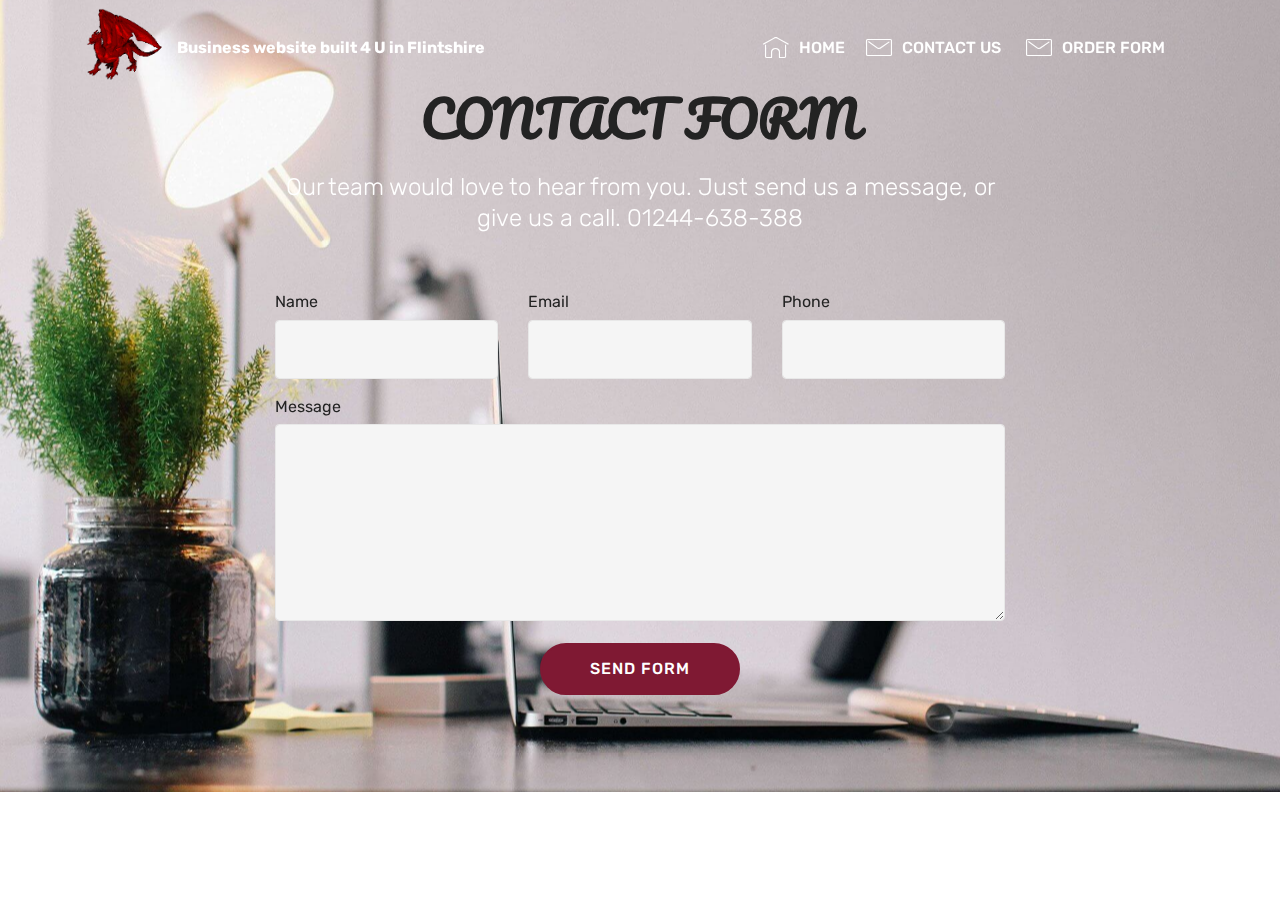
==== commit 9cbd5033: "create github pages" ====
--- a/contact us.html
+++ b/contact us.html
@@ -71,7 +71,7 @@
     </nav>
 </section>
 
-<section class="engine"><a href="https://mobirise.ws/i">how to build own website</a></section><section class="mbr-section form1 cid-qJrXUbL9s4 mbr-parallax-background" id="form1-a">
+<section class="engine"><a href="https://mobirise.ws/j">design own website</a></section><section class="mbr-section form1 cid-qJrXUbL9s4 mbr-parallax-background" id="form1-a">
 
     
 
@@ -91,7 +91,7 @@
             <div class="media-container-column col-lg-8" data-form-type="formoid">
                     <div data-form-alert="" hidden="">from business websites built 4U Thanks for filling out the form!</div>
             
-                    <form class="mbr-form" action="https://mobirise.com/" method="post" data-form-title="Mobirise Form"><input type="hidden" name="email" data-form-email="true" value="xfX+NUzS8JnGOlDuhs7Q0Ry7ZiGmjtQhPzU4ClOyc7hHEP9xWJaz60ZyrUfQoP72Lg7JFNa2Irg9vmxNIgoKna5TWRTg1fsIvH+w3iEYXHCeKpy3GlL/BPgMj7/3TWzm" data-form-field="Email">
+                    <form class="mbr-form" action="https://mobirise.com/" method="post" data-form-title="Mobirise Form"><input type="hidden" name="email" data-form-email="true" value="ESS2nSdOerMAgnAUkuM4lf0+CXeXBkfwBdEeXNGEB0DIHKQsJu/7C150Z3hgMJaouFlLx20KgfOm9Y79wtpmMRe4COBaXLffxhkEq+V9w4tb+iag4f5ITusDqtjBDOoo" data-form-field="Email">
                         <div class="row row-sm-offset">
                             <div class="col-md-4 multi-horizontal" data-for="name">
                                 <div class="form-group">
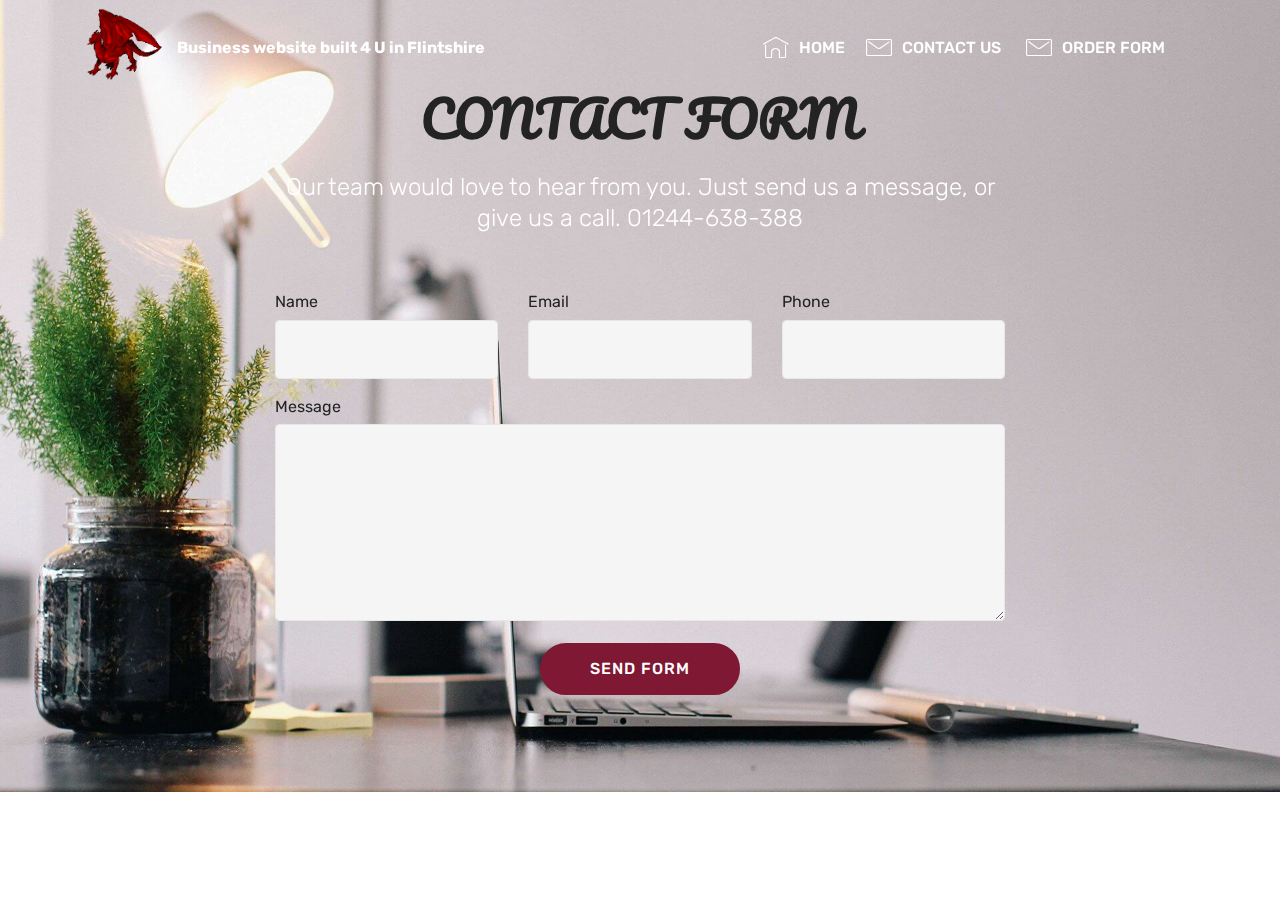
==== commit b5a89d7f: "create github pages" ====
--- a/contact us.html
+++ b/contact us.html
@@ -71,7 +71,7 @@
     </nav>
 </section>
 
-<section class="engine"><a href="https://mobirise.ws/j">design own website</a></section><section class="mbr-section form1 cid-qJrXUbL9s4 mbr-parallax-background" id="form1-a">
+<section class="engine"><a href="https://mobirise.ws/o">free mobile website builder</a></section><section class="mbr-section form1 cid-qJrXUbL9s4 mbr-parallax-background" id="form1-a">
 
     
 
@@ -91,7 +91,7 @@
             <div class="media-container-column col-lg-8" data-form-type="formoid">
                     <div data-form-alert="" hidden="">from business websites built 4U Thanks for filling out the form!</div>
             
-                    <form class="mbr-form" action="https://mobirise.com/" method="post" data-form-title="Mobirise Form"><input type="hidden" name="email" data-form-email="true" value="ESS2nSdOerMAgnAUkuM4lf0+CXeXBkfwBdEeXNGEB0DIHKQsJu/7C150Z3hgMJaouFlLx20KgfOm9Y79wtpmMRe4COBaXLffxhkEq+V9w4tb+iag4f5ITusDqtjBDOoo" data-form-field="Email">
+                    <form class="mbr-form" action="https://mobirise.com/" method="post" data-form-title="Mobirise Form"><input type="hidden" name="email" data-form-email="true" value="J3FztX+doyIqR4XLs2JZuuPhSnaoRm+t47+wI07amrCW/9KXf9gYRlV70ywt1h/PruCwKnyT3r8M5I/oZKY7Sp0VcvAiob19zukD625d+S/kM+0pGz4UbS8uTk6kpmFI" data-form-field="Email">
                         <div class="row row-sm-offset">
                             <div class="col-md-4 multi-horizontal" data-for="name">
                                 <div class="form-group">
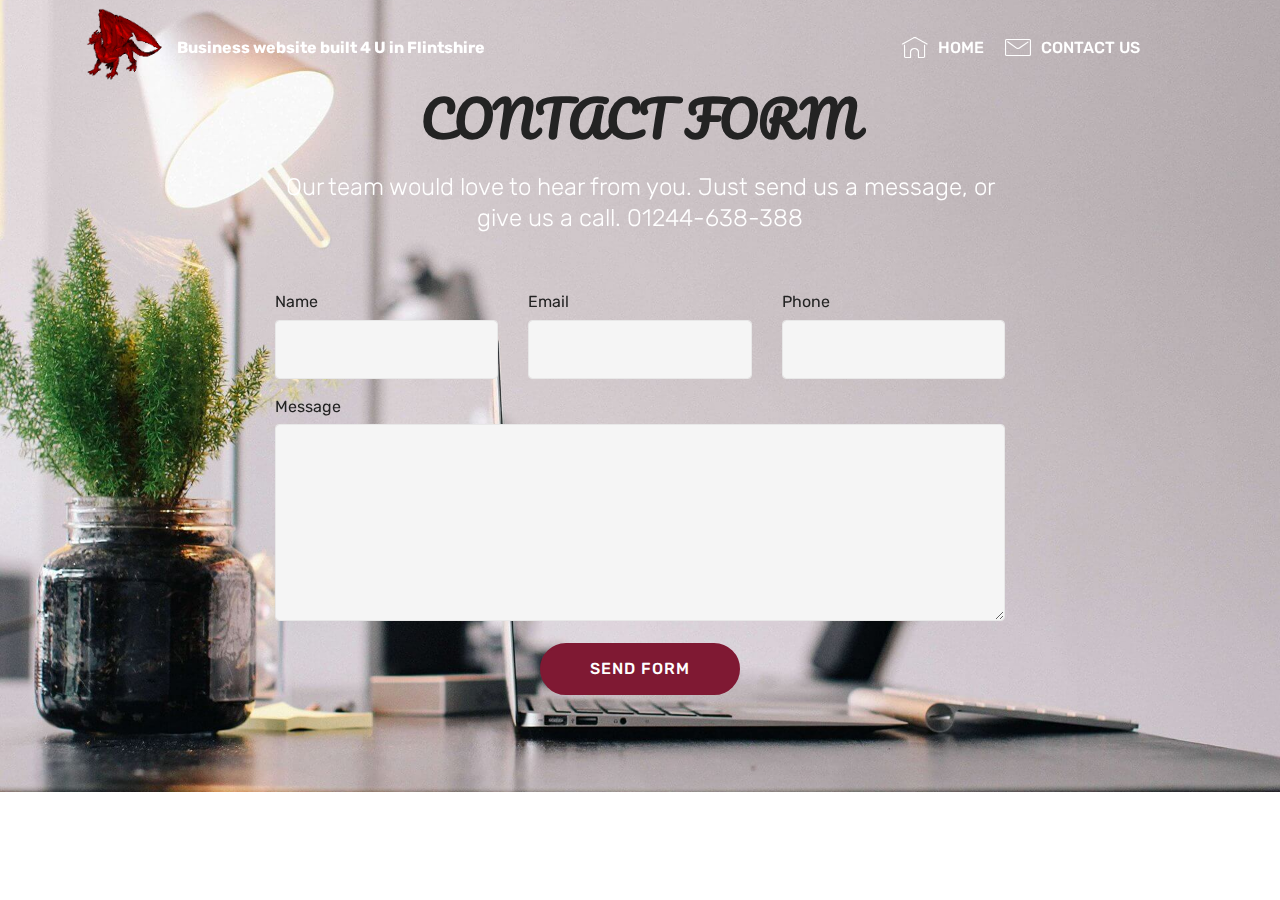
==== commit a10e045f: "create github pages" ====
--- a/contact us.html
+++ b/contact us.html
@@ -65,13 +65,13 @@
                 <li class="nav-item">
                     <a class="nav-link link text-white display-4" href="https://arthur365.github.io/websitesbuilt4u/contact%20us.html"><span class="mbri-letter mbr-iconfont mbr-iconfont-btn"></span>
                         CONTACT US&nbsp;</a>
-                </li><li class="nav-item"><a class="nav-link link text-white display-4" href="https://www.cognitoforms.com/SmallBusinessWebsite1/OrderNow" target="_blank"><span class="mbri-letter mbr-iconfont mbr-iconfont-btn"></span>ORDER FORM&nbsp;</a></li><li class="nav-item"><a class="nav-link link text-white display-4" href="https://arthur365.github.io/businesswebsites/page2.html"></a></li></ul>
+                </li><li class="nav-item"><a class="nav-link link text-white display-4" href="https://www.cognitoforms.com/SmallBusinessWebsite1/OrderNow" target="_blank">&nbsp;</a></li><li class="nav-item"><a class="nav-link link text-white display-4" href="https://arthur365.github.io/businesswebsites/page2.html"></a></li></ul>
             
         </div>
     </nav>
 </section>
 
-<section class="engine"><a href="https://mobirise.ws/o">free mobile website builder</a></section><section class="mbr-section form1 cid-qJrXUbL9s4 mbr-parallax-background" id="form1-a">
+<section class="engine"><a href="https://mobirise.ws/c">best web site maker</a></section><section class="mbr-section form1 cid-qJrXUbL9s4 mbr-parallax-background" id="form1-a">
 
     
 
@@ -91,7 +91,7 @@
             <div class="media-container-column col-lg-8" data-form-type="formoid">
                     <div data-form-alert="" hidden="">from business websites built 4U Thanks for filling out the form!</div>
             
-                    <form class="mbr-form" action="https://mobirise.com/" method="post" data-form-title="Mobirise Form"><input type="hidden" name="email" data-form-email="true" value="J3FztX+doyIqR4XLs2JZuuPhSnaoRm+t47+wI07amrCW/9KXf9gYRlV70ywt1h/PruCwKnyT3r8M5I/oZKY7Sp0VcvAiob19zukD625d+S/kM+0pGz4UbS8uTk6kpmFI" data-form-field="Email">
+                    <form class="mbr-form" action="https://mobirise.com/" method="post" data-form-title="Mobirise Form"><input type="hidden" name="email" data-form-email="true" value="KLIfNTxD0C2csxw8v8whuKB/NpAnG5MtNjRDyqT9YCw/bbSum5MbHY/9Bw8ZWc9y4qX+F6APCPyM0FsW2F6winOv/JgcXm+E2i+aAQDJACdHqWFI0nf71JurdBxYQi1O" data-form-field="Email">
                         <div class="row row-sm-offset">
                             <div class="col-md-4 multi-horizontal" data-for="name">
                                 <div class="form-group">
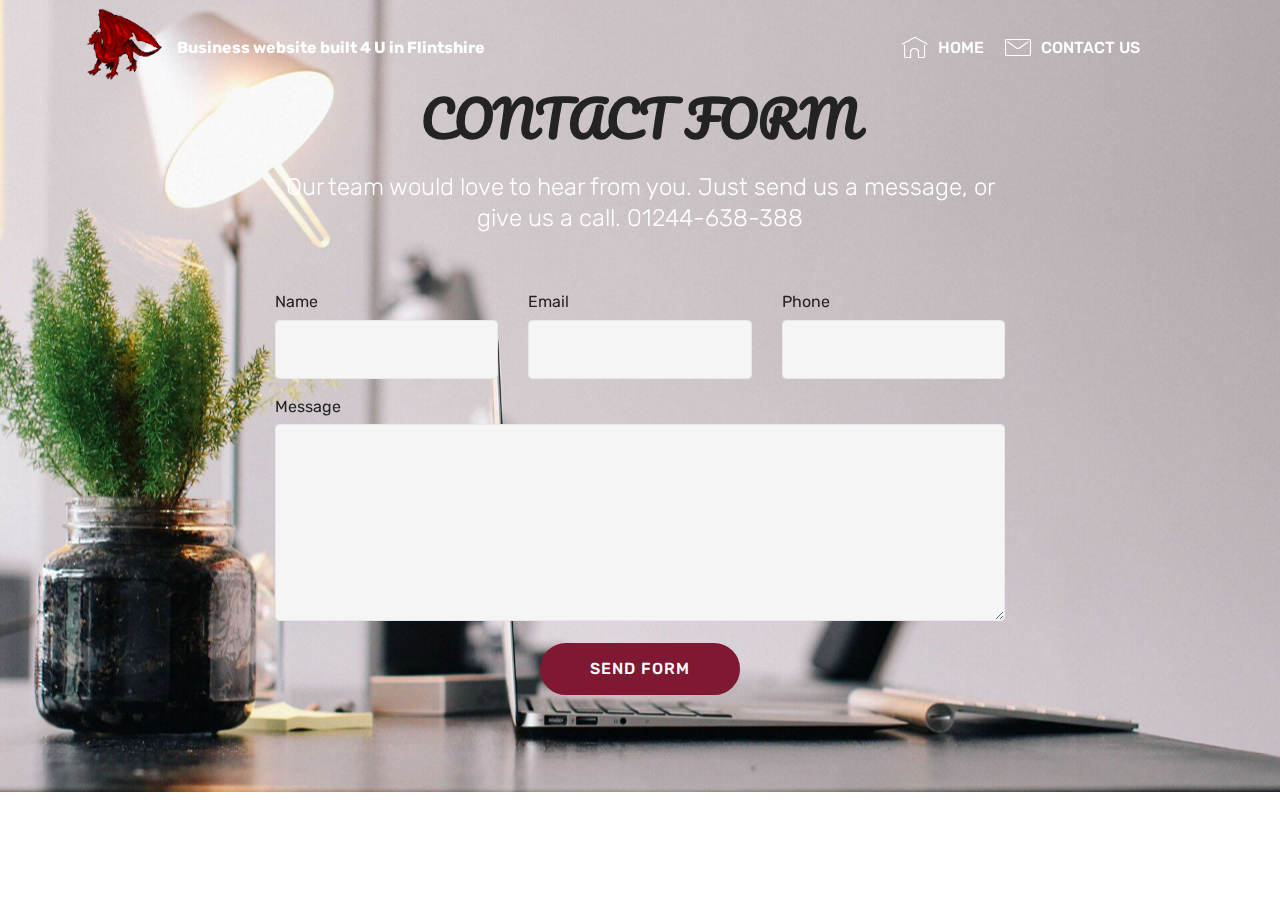
==== commit e87c6150: "create github pages" ====
--- a/contact us.html
+++ b/contact us.html
@@ -71,7 +71,7 @@
     </nav>
 </section>
 
-<section class="engine"><a href="https://mobirise.ws/c">best web site maker</a></section><section class="mbr-section form1 cid-qJrXUbL9s4 mbr-parallax-background" id="form1-a">
+<section class="engine"><a href="https://mobirise.ws/j">how to design your own website</a></section><section class="mbr-section form1 cid-qJrXUbL9s4 mbr-parallax-background" id="form1-a">
 
     
 
@@ -91,7 +91,7 @@
             <div class="media-container-column col-lg-8" data-form-type="formoid">
                     <div data-form-alert="" hidden="">from business websites built 4U Thanks for filling out the form!</div>
             
-                    <form class="mbr-form" action="https://mobirise.com/" method="post" data-form-title="Mobirise Form"><input type="hidden" name="email" data-form-email="true" value="KLIfNTxD0C2csxw8v8whuKB/NpAnG5MtNjRDyqT9YCw/bbSum5MbHY/9Bw8ZWc9y4qX+F6APCPyM0FsW2F6winOv/JgcXm+E2i+aAQDJACdHqWFI0nf71JurdBxYQi1O" data-form-field="Email">
+                    <form class="mbr-form" action="https://mobirise.com/" method="post" data-form-title="Mobirise Form"><input type="hidden" name="email" data-form-email="true" value="kayO/stebQA8S6Z8gNY0c9k4jBgmWuWC7STzhnAsOMsGgcXyMYdOhcw5Ujb3INGOknhjhaAaTo10PD7KlZJZxwvbSNs4bImn9DzOHq/JVuH8uoNPXrKPJ4zDIsewrn9C" data-form-field="Email">
                         <div class="row row-sm-offset">
                             <div class="col-md-4 multi-horizontal" data-for="name">
                                 <div class="form-group">
--- a/assets/mobirise/css/mbr-additional.css
+++ b/assets/mobirise/css/mbr-additional.css
@@ -1615,7 +1615,7 @@
 }
 .cid-qJu8ymEuXA H2 {
   text-align: center;
-  color: #0b0b0b;
+  color: #ffffff;
 }
 .cid-qJu8ymEuXA DIV {
   color: #ffffff;
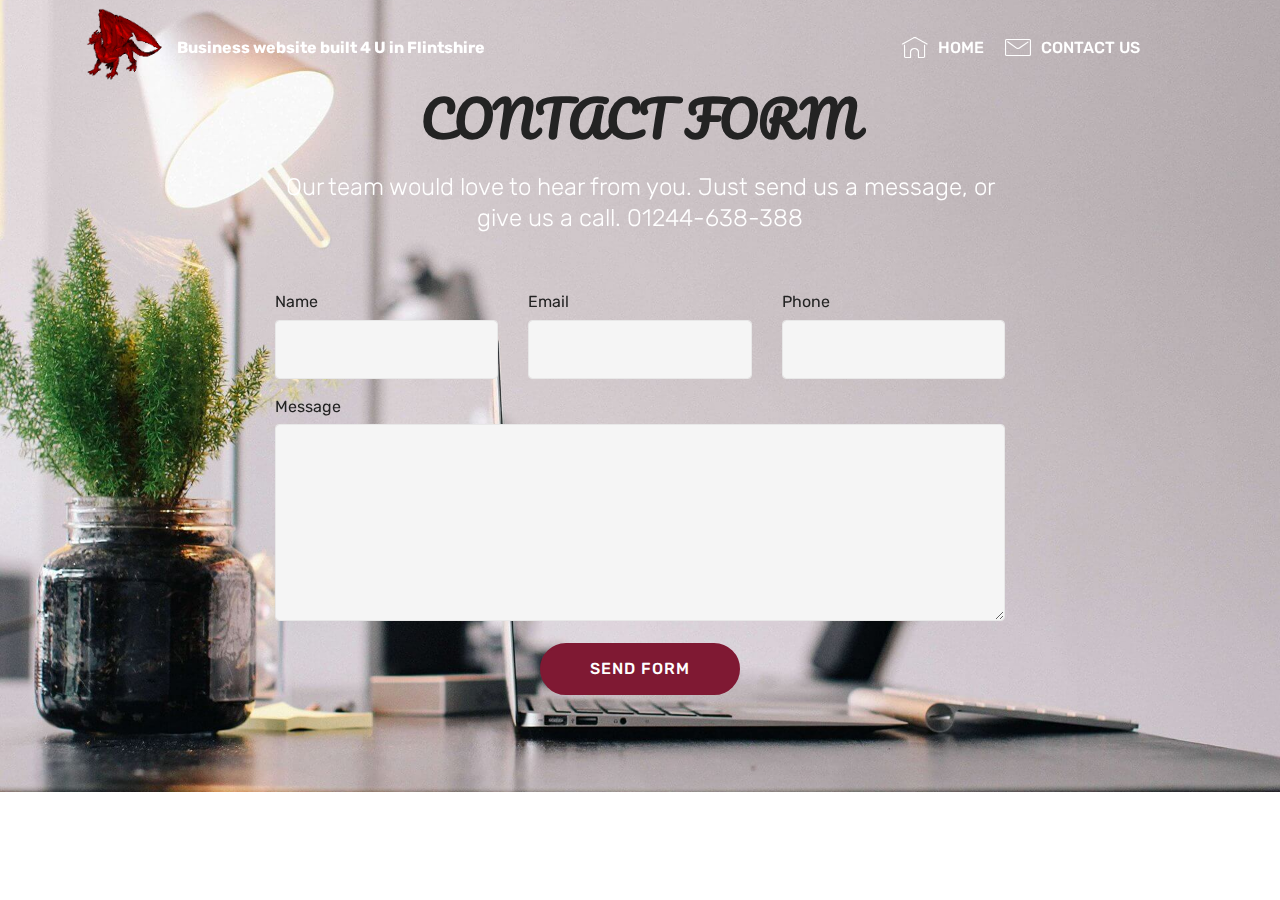
==== commit 35ea826b: "create github pages" ====
--- a/contact us.html
+++ b/contact us.html
@@ -71,7 +71,7 @@
     </nav>
 </section>
 
-<section class="engine"><a href="https://mobirise.ws/j">how to design your own website</a></section><section class="mbr-section form1 cid-qJrXUbL9s4 mbr-parallax-background" id="form1-a">
+<section class="engine"><a href="https://mobirise.ws/o">best mobile website builder</a></section><section class="mbr-section form1 cid-qJrXUbL9s4 mbr-parallax-background" id="form1-a">
 
     
 
@@ -91,7 +91,7 @@
             <div class="media-container-column col-lg-8" data-form-type="formoid">
                     <div data-form-alert="" hidden="">from business websites built 4U Thanks for filling out the form!</div>
             
-                    <form class="mbr-form" action="https://mobirise.com/" method="post" data-form-title="Mobirise Form"><input type="hidden" name="email" data-form-email="true" value="kayO/stebQA8S6Z8gNY0c9k4jBgmWuWC7STzhnAsOMsGgcXyMYdOhcw5Ujb3INGOknhjhaAaTo10PD7KlZJZxwvbSNs4bImn9DzOHq/JVuH8uoNPXrKPJ4zDIsewrn9C" data-form-field="Email">
+                    <form class="mbr-form" action="https://mobirise.com/" method="post" data-form-title="Mobirise Form"><input type="hidden" name="email" data-form-email="true" value="N6ORmVQ26rs249ISimINid2rKYhVrmNIVWrC5q7Q/eUW18hmmq03NnUFWyEq54SQC5Aa4pPuy/4CdLTtFlucRHA5XJnkE52OTxy37cSNPZTBR9/RBSOXStBJf1hBKD9t" data-form-field="Email">
                         <div class="row row-sm-offset">
                             <div class="col-md-4 multi-horizontal" data-for="name">
                                 <div class="form-group">
